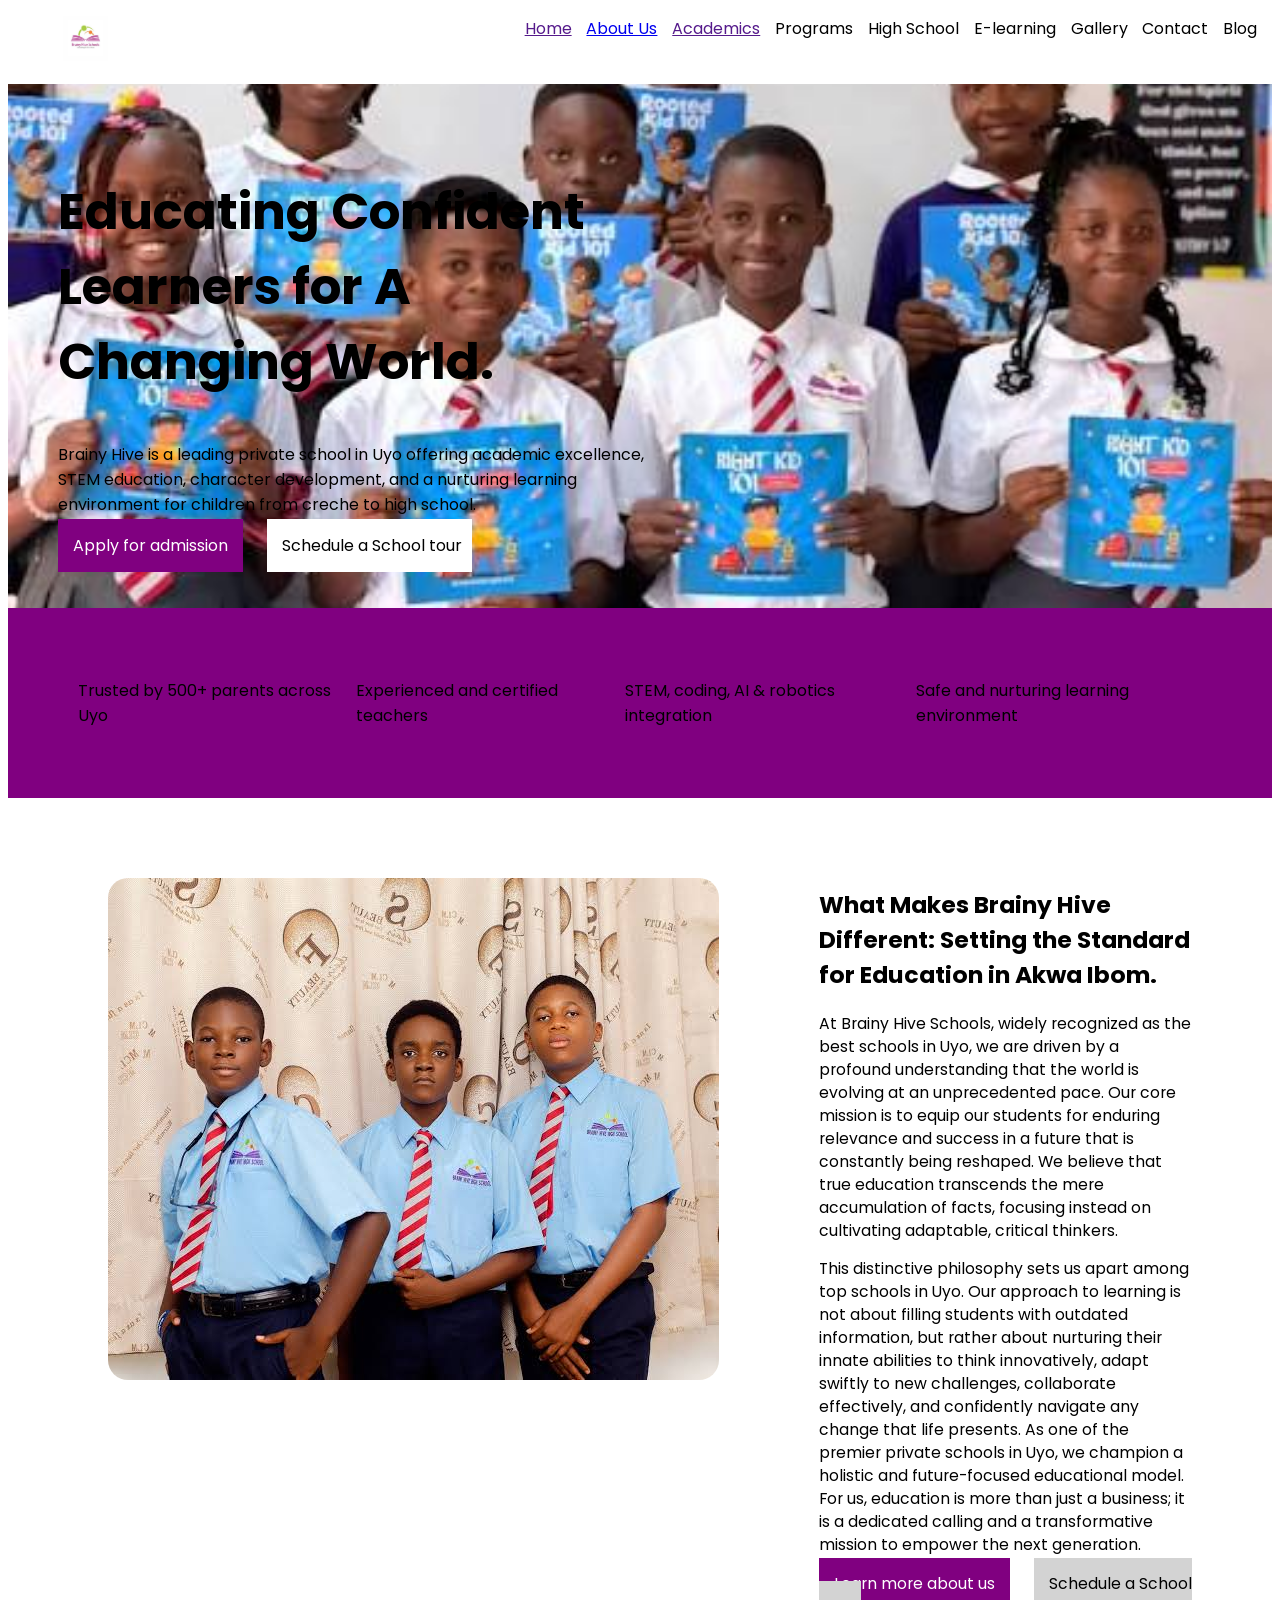
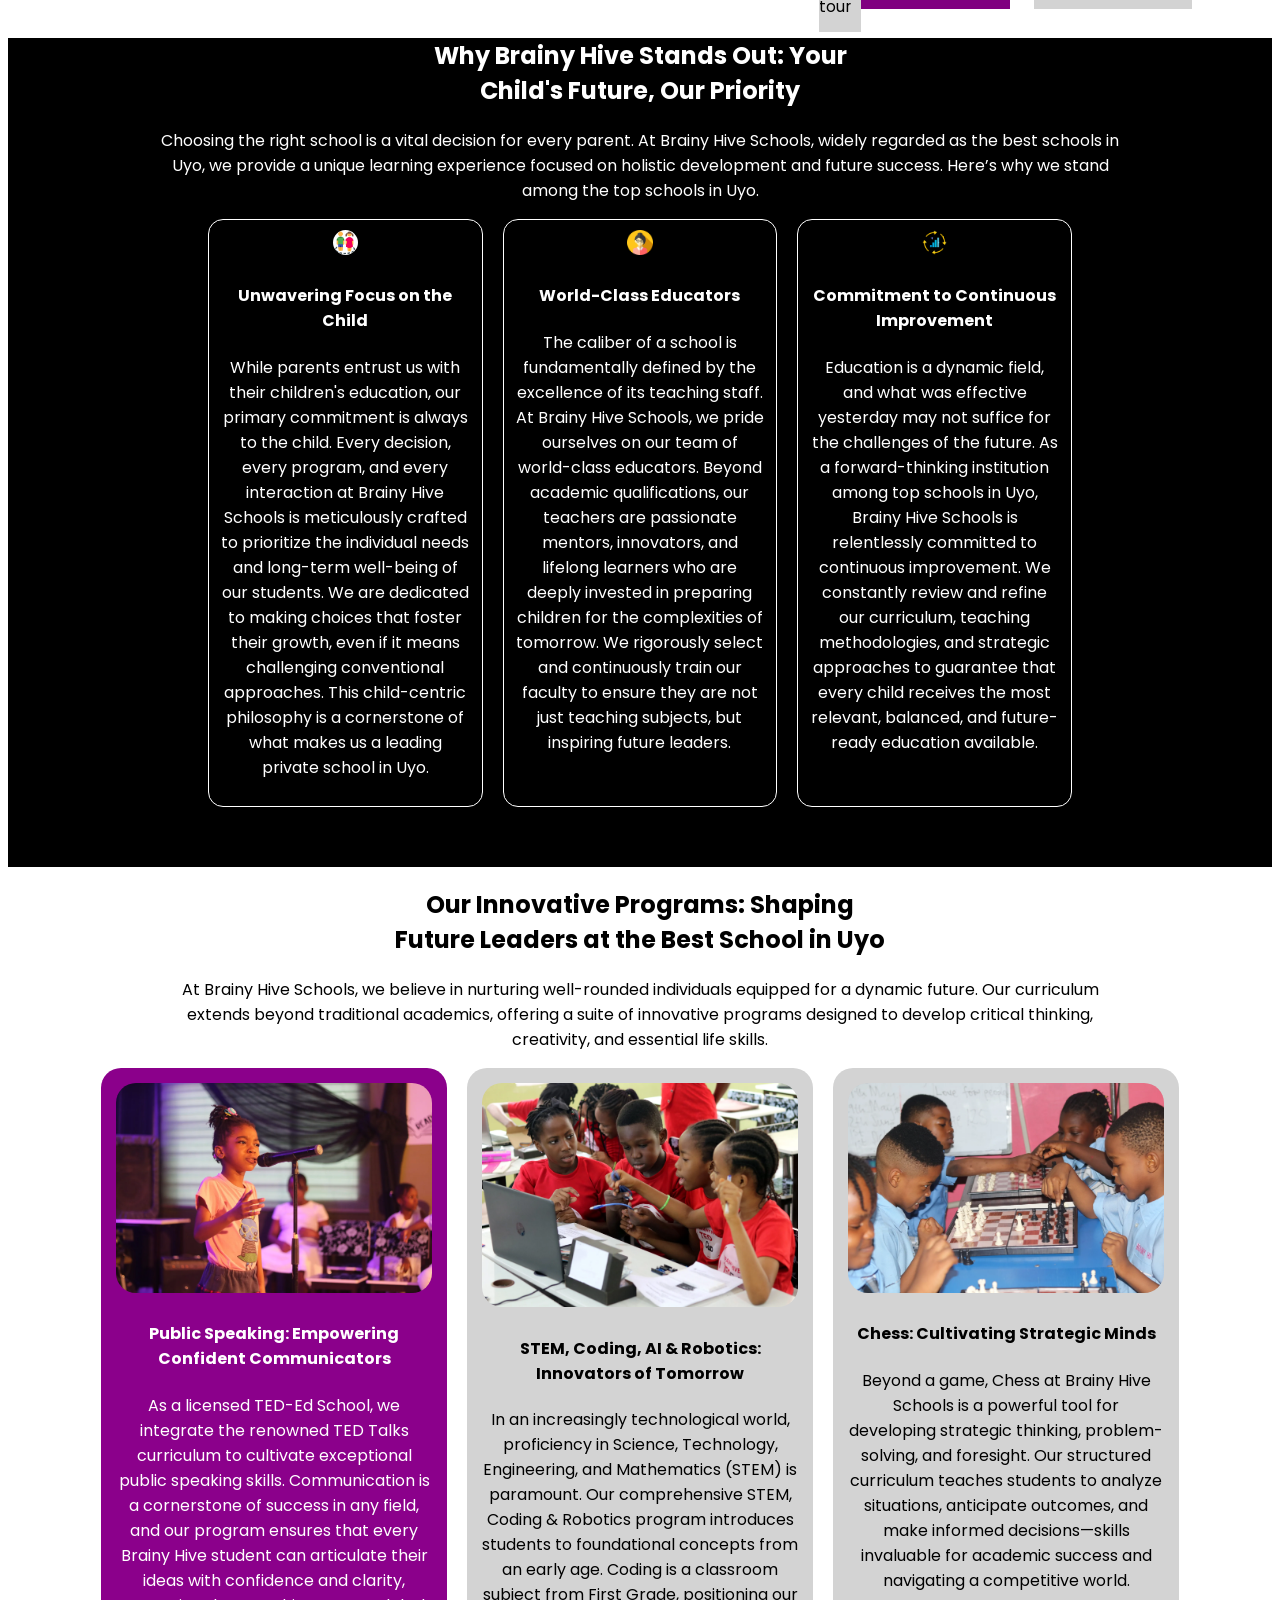
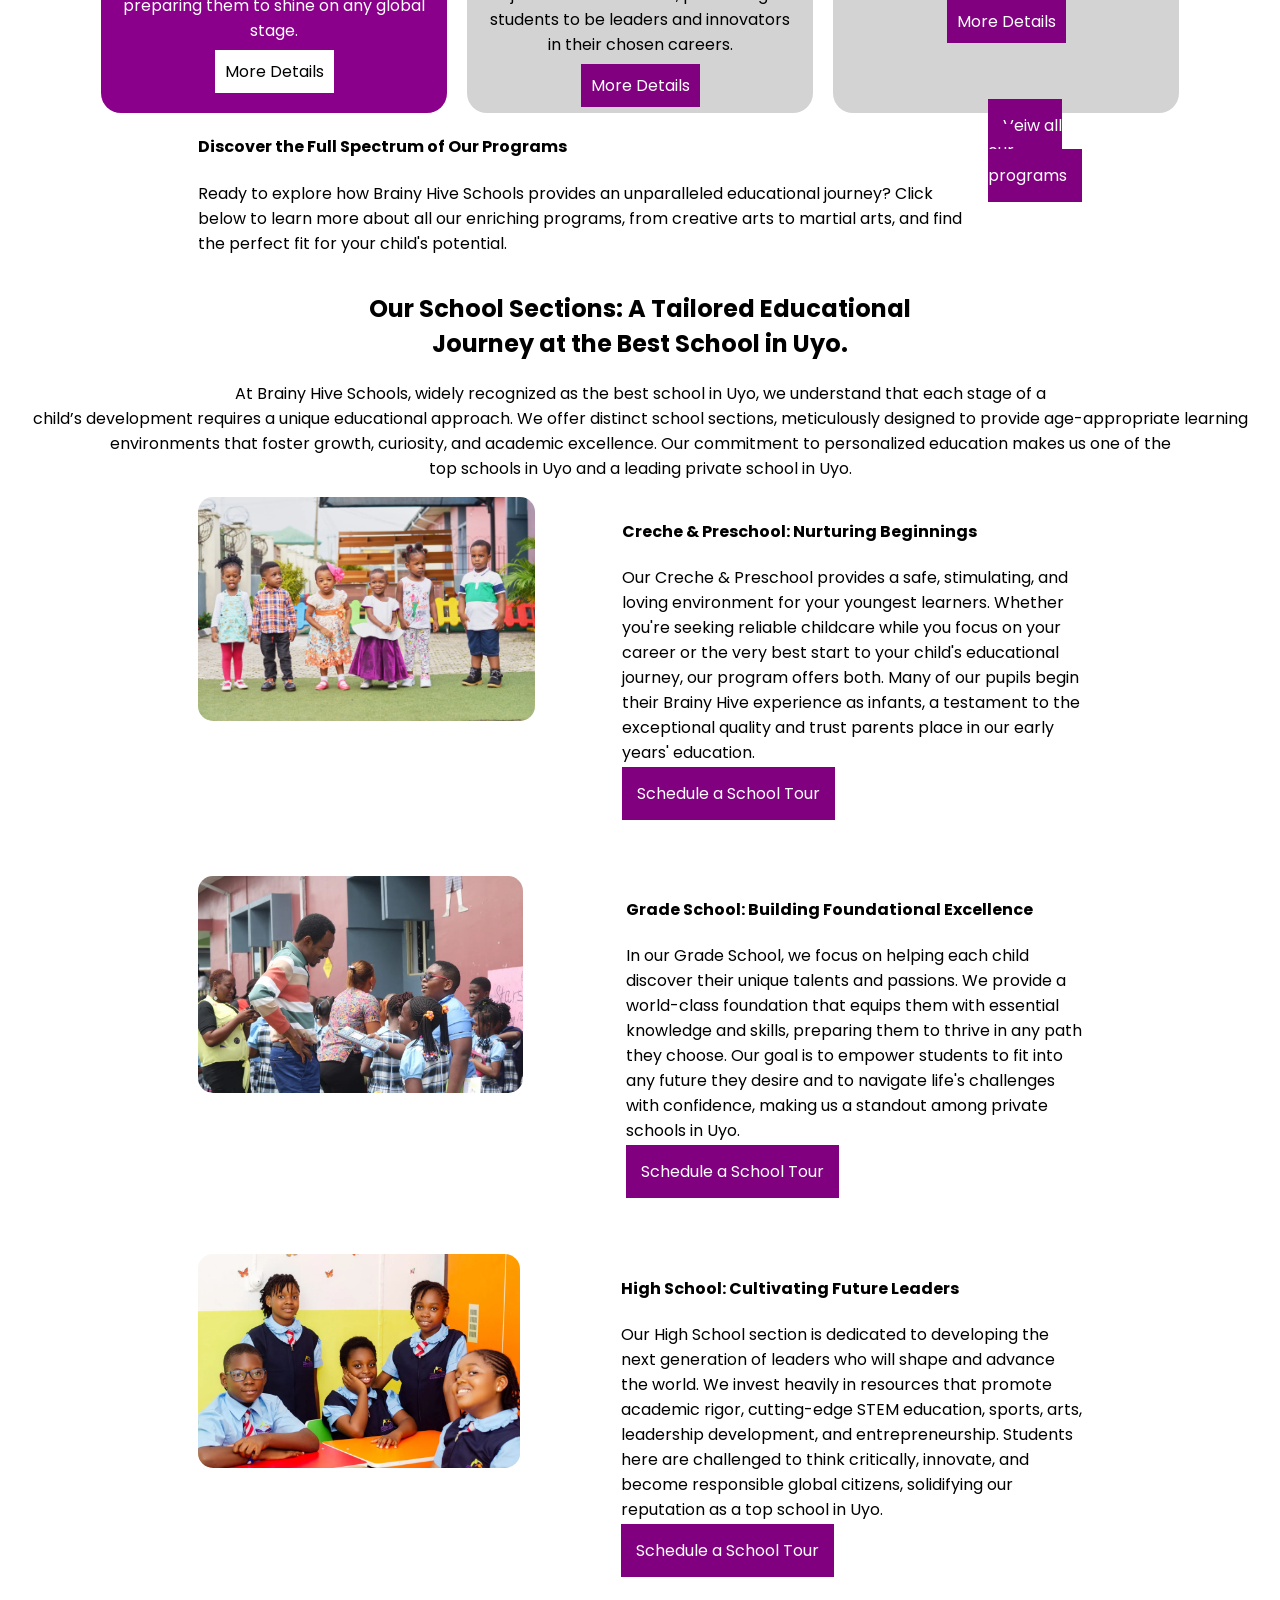
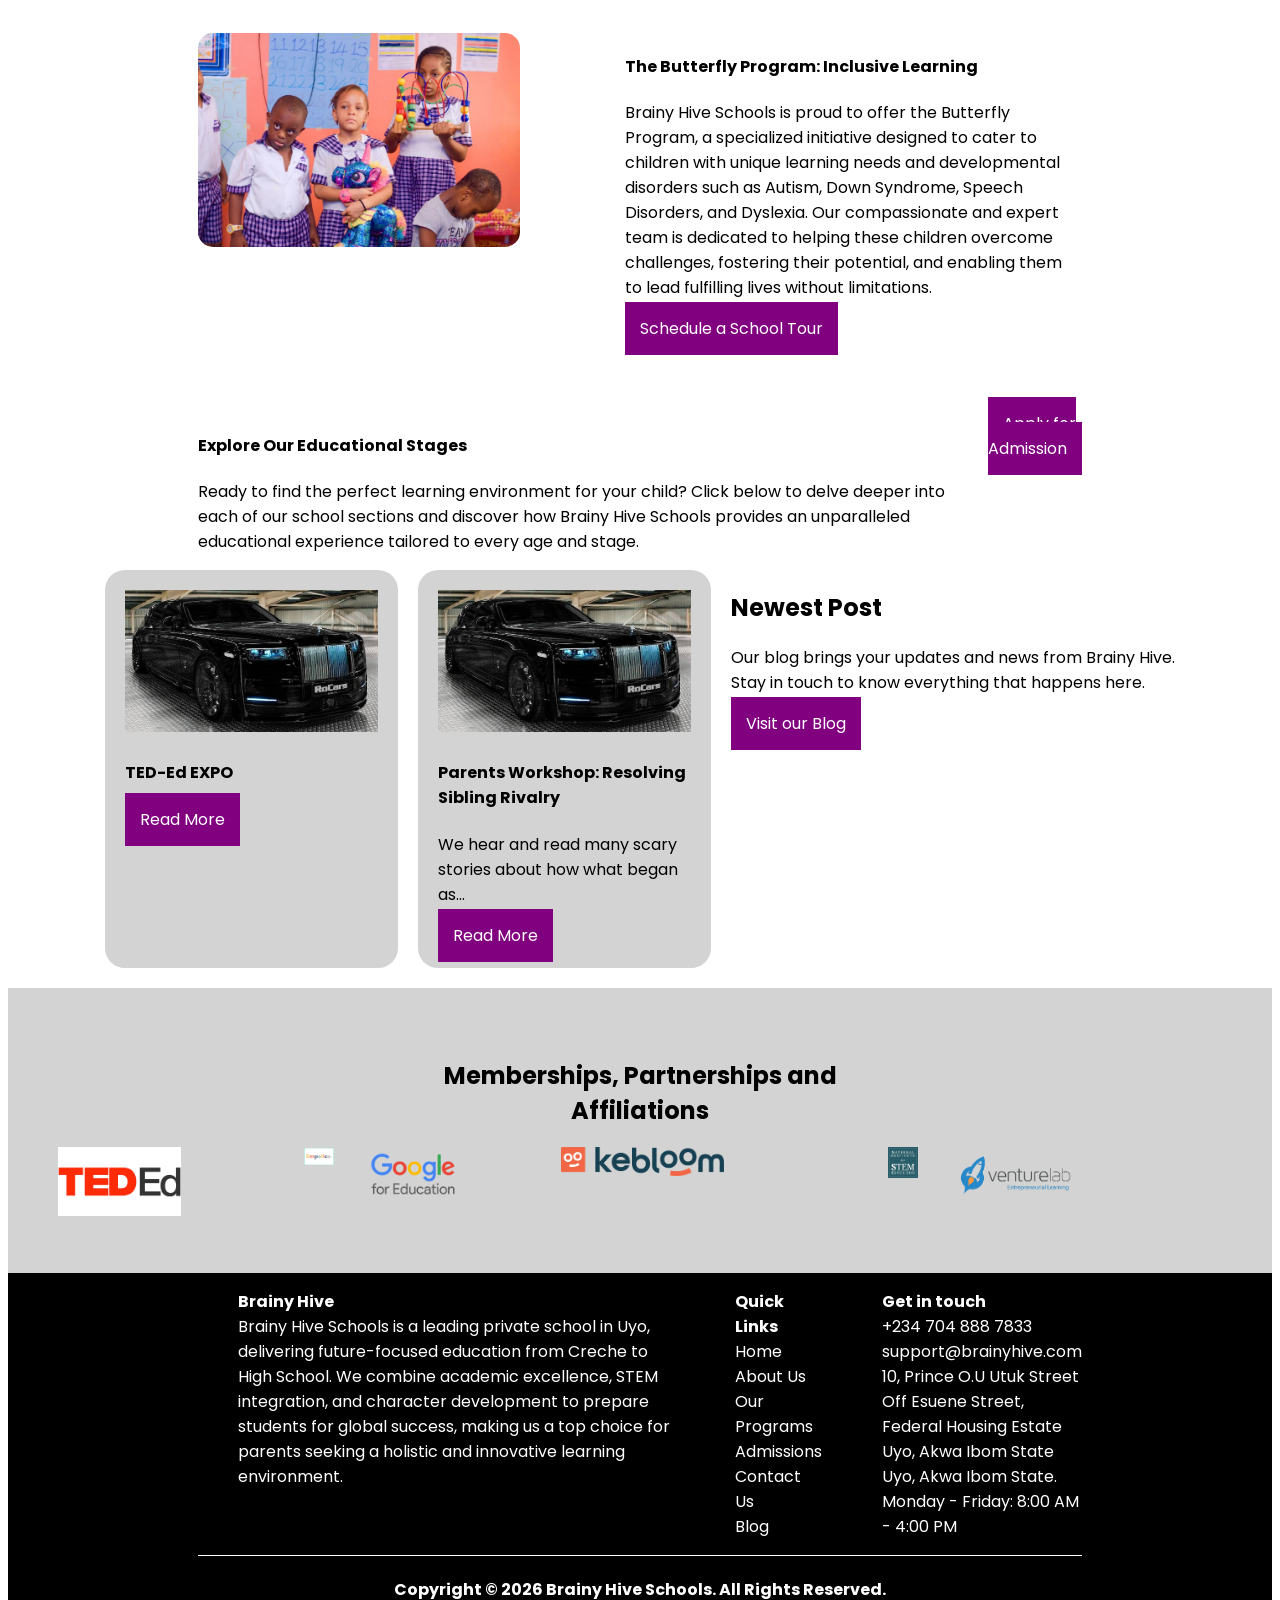
==== index.html @ 2d262c7f "My next commit" ====
<!DOCTYPE html>
<html lang="en">

<head>
    <meta charset="UTF-8">
    <meta name="viewport" content="width=device-width, initial-scale=1.0">
    <title>Best School in Uyo-Brainy Hive Schools</title>
    <link rel="stylesheet" href="styles.css">
</head>

<body>
    <header>
        <nav class="brain-nav">
            <ul class="brain-ul">
                <li><img width="10%" src="./Images/Brainy Hive Schools.jpg" alt=""></li>
                <li><a href="">Home</a></li>
                <li><a href="./about us.html">About Us</a></li>
                <li><a href="">Academics</a></li>
                <li>Programs</li>
                <li>High School</li>
                <li>E-learning</li>
                <li>Gallery</li>
                <li>Contact</li>
                <li>Blog</li>
            </ul>
        </nav>
    </header>
    
    <nav class="navbar">

        <a href="#" class="logo"><img width="10%" src="./Images/Brainy Hive Schools.jpg" alt=""></a>

        <input type="checkbox" id="menu-toggle">

        <label for="menu-toggle" class="menu-icon">
            <span></span>
            <span></span>
            <span></span>
        </label>

        <ul class="nav-links">

        
            <li><a href="">Home</a></li>
            <li><a href="./about us.html">About Us</a></li>
            <li><a href="">Academics</a></li>
            <li>Programs</li>
            <li>High School</li>
            <li>E-learning</li>
            <li>Gallery</li>
            <li>Contact</li>
            <li>Blog</li>
        </ul>

    </nav>

    <main>


        <section class="Learner-section">
            <div class="Learner-div">
                <h1>Educating Confident<br> Learners for A<br> Changing World.</h1>
                <p>Brainy Hive is a leading private school in Uyo offering academic excellence,<br> STEM education,
                    character
                    development, and a nurturing learning<br> environment for children from creche to high school.</p>
                <a class="Admission" href="">Apply for admission</a>
                <a class="Schedule" href="">Schedule a School tour</a>

            </div>
        </section>
        <section>
           <ul class="osiso">
            <li>Trusted by 500+ parents across Uyo​</li>
            <li>Experienced and certified teachers​</li>
            <li>STEM, coding, AI & robotics integration​</li>
            <li>Safe and nurturing learning environment​</li>
           </ul>

        </section>

        <section>
            <div class="different-div">
                <div class="img-div">
                    <img class="img" src="./Images/Brainy Hive.jpg" alt="">

                </div>
                <div class="differnt-text-div">
                    <h1>What Makes Brainy Hive Different: Setting the Standard for Education in Akwa Ibom.</h1>
                    <p>At Brainy Hive Schools, widely recognized as the best schools in Uyo, we are driven by a profound
                        understanding that the world is evolving at an unprecedented pace. Our core mission is to equip
                        our
                        students for enduring relevance and success in a future that is constantly being reshaped. We
                        believe that true education transcends the mere accumulation of facts, focusing instead on
                        cultivating adaptable, critical thinkers.</p>

                    <p>This distinctive philosophy sets us apart among top schools in Uyo. Our approach to learning is
                        not
                        about filling students with outdated information, but rather about nurturing their innate
                        abilities
                        to think innovatively, adapt swiftly to new challenges, collaborate effectively, and confidently
                        navigate any change that life presents. As one of the premier private schools in Uyo, we
                        champion a
                        holistic and future-focused educational model. For us, education is more than just a business;
                        it is
                        a dedicated calling and a transformative mission to empower the next generation.</p>
                    <div class="a-div">
                        <a class="Admission" href="">Learn more about us</a>
                        <a class="Schedules" href="">Schedule a School tour</a>

                    </div>

                </div>
            </div>
        </section>

        <section class="Priority-section">
            <div class="Priority">
                <h1>Why Brainy Hive Stands Out: Your<br> Child's Future, Our Priority</h1>
                <p>Choosing the right school is a vital decision for every parent. At Brainy Hive Schools, widely
                    regarded
                    as
                    the best schools in<br>Uyo, we provide a unique learning experience focused on holistic development
                    and
                    future
                    success. Here’s why we stand<br> among the top schools in Uyo.</p>
            </div>
            <div class="improvement">

                <div class="Fundament">
                    <img class="Focus" src="./Images/Brainy-Hive-Focus-on-the-Child.webp" alt="">
                    <h4>Unwavering Focus on the Child</h4>
                    <p>While parents entrust us with their children's education, our primary commitment is always to the
                        child. Every decision, every program, and every interaction at Brainy Hive Schools is
                        meticulously
                        crafted to prioritize the individual needs and long-term well-being of our students. We are
                        dedicated to making choices that foster their growth, even if it means challenging conventional
                        approaches. This child-centric philosophy is a cornerstone of what makes us a leading private
                        school
                        in Uyo.</p>

                </div>
                <div class="Fundament">
                    <img class="world" src="./Images/Brainy-Hive-World-Class-Teachers.webp" alt="">
                    <h4>World-Class Educators</h4>
                    <p>The caliber of a school is fundamentally defined by the excellence of its teaching staff. At
                        Brainy
                        Hive Schools, we pride ourselves on our team of world-class educators. Beyond academic
                        qualifications, our teachers are passionate mentors, innovators, and lifelong learners who are
                        deeply invested in preparing children for the complexities of tomorrow. We rigorously select and
                        continuously train our faculty to ensure they are not just teaching subjects, but inspiring
                        future
                        leaders.</p>

                </div>
                <div class="Fundament">
                    <img class="continuos" src="./Images/Brainy-Hive-Continuous-Improvement.webp" alt="">
                    <h4>Commitment to Continuous Improvement</h4>
                    <p>Education is a dynamic field, and what was effective yesterday may not suffice for the challenges
                        of
                        the future. As a forward-thinking institution among top schools in Uyo, Brainy Hive Schools is
                        relentlessly committed to continuous improvement. We constantly review and refine our
                        curriculum,
                        teaching methodologies, and strategic approaches to guarantee that every child receives the most
                        relevant, balanced, and future-ready education available.</p>

                </div>
            </div>
        </section>


        <section>
            <div class="Innovate">
                <h1>Our Innovative Programs: Shaping<br> Future Leaders at the Best School in Uyo</h1>
                <p>At Brainy Hive Schools, we believe in nurturing well-rounded individuals equipped for a dynamic
                    future.
                    Our curriculum <br>extends beyond traditional academics, offering a suite of innovative programs
                    designed to
                    develop critical thinking,<br> creativity, and essential life skills.</p>
            </div>
            <div class="improvement">

                <div class="Ted-ed">
                    <img class="girl" src="./Images/Ted-ed.webp" width="100%" alt="">
                    <h4>Public Speaking: Empowering Confident Communicators</h4>
                    <p>As a licensed TED-Ed School, we integrate the renowned TED Talks curriculum to cultivate
                        exceptional
                        public speaking skills. Communication is a cornerstone of success in any field, and our program
                        ensures that every Brainy Hive student can articulate their ideas with confidence and clarity,
                        preparing them to shine on any global stage.</p>
                    <a class="Mored" href="">More Details</a>

                </div>
                <div class="robot">
                    <img class="girl" src="./Images/Robotics.webp" width="100%" alt="">
                    <h4>STEM, Coding, AI & Robotics: Innovators of Tomorrow</h4>
                    <p>In an increasingly technological world, proficiency in Science, Technology, Engineering, and
                        Mathematics (STEM) is paramount. Our comprehensive STEM, Coding & Robotics program introduces
                        students to foundational concepts from an early age. Coding is a classroom subject from First
                        Grade,
                        positioning our students to be leaders and innovators in their chosen careers.</p>
                    <a class="More" href="">More Details</a>

                </div>
                <div class="robot">
                    <img class="girl" src="./Images/Chess.webp" width="100%" alt="">
                    <h4>Chess: Cultivating Strategic Minds</h4>
                    <p>Beyond a game, Chess at Brainy Hive Schools is a powerful tool for developing strategic thinking,
                        problem-solving, and foresight. Our structured curriculum teaches students to analyze
                        situations,
                        anticipate outcomes, and make informed decisions—skills invaluable for academic success and
                        navigating a competitive world.</p>
                    <a class="More" href="">More Details</a>

                </div>

            </div>
        </section>

        <section>
            <div class="spect">
                <div>
                    <h4>Discover the Full Spectrum of Our Programs</h4>
                    <p>Ready to explore how Brainy Hive Schools provides an unparalleled educational journey? Click
                        below to
                        learn more about all our enriching programs, from creative arts to martial arts, and find the
                        perfect fit for your child's potential.</p>

                </div>
                <div>
                    <a class="Admission" href="">Veiw all our programs</a>
                </div>
            </div>
        </section>

        <section>
            <div class="tailored">
                <h1>Our School Sections: A Tailored Educational<br> Journey at the Best School in Uyo.</h1>
                <p>
                    At Brainy Hive Schools, widely recognized as the best school in Uyo, we understand that each stage
                    of
                    a<br>
                    child’s development requires a unique educational approach. We offer distinct school sections,
                    meticulously designed to provide age-appropriate learning<br> environments that foster growth,
                    curiosity,
                    and academic excellence. Our commitment to personalized education makes us one of the<br> top
                    schools in
                    Uyo
                    and a leading private school in Uyo.</p>
            </div>
            <div class="Journey">
                <div class="Pre-school">
                    <div class="Preschool-img">
                        <img class="pre-img" width="150%" src="./Images/Creche & Preschool.webp" alt="">

                    </div>

                    <div class="Preschool">
                        <h4>Creche & Preschool: Nurturing Beginnings</h4>
                        <p>Our Creche & Preschool provides a safe, stimulating, and loving environment for your youngest
                            learners. Whether you're seeking reliable childcare while you focus on your career or the
                            very
                            best
                            start to your child's educational journey, our program offers both. Many of our pupils begin
                            their
                            Brainy Hive experience as infants, a testament to the exceptional quality and trust parents
                            place in
                            our early years' education.

                        </p>
                        <a class="Admission" href="">Schedule a School Tour</a>

                    </div>


                </div>
                <div class="Primary-school">
                    <div class="Preschool-img">
                        <img class="pre-img" width="220%" src="./Images/Primary.webp" alt="">

                    </div>

                    <div class="Preschool">
                        <h4>Grade School: Building Foundational Excellence</h4>
                        <p>In our Grade School, we focus on helping each child discover their unique talents and
                            passions.
                            We provide a world-class foundation that equips them with essential knowledge and skills,
                            preparing them to thrive in any path they choose. Our goal is to empower students to fit
                            into
                            any future they desire and to navigate life's challenges with confidence, making us a
                            standout
                            among private schools in Uyo.</p>
                        <a class="Admission" href="">Schedule a School Tour</a>

                    </div>


                </div>
                <div class="High-school">
                    <div class="Preschool-img">
                        <img class="pre-img" width="225%" src="./Images/High-school.webp" alt="">

                    </div>

                    <div class="Preschool">
                        <h4>High School: Cultivating Future Leaders</h4>
                        <p>Our High School section is dedicated to developing the next generation of leaders who will
                            shape
                            and advance the world. We invest heavily in resources that promote academic rigor,
                            cutting-edge
                            STEM education, sports, arts, leadership development, and entrepreneurship. Students here
                            are
                            challenged to think critically, innovate, and become responsible global citizens,
                            solidifying
                            our reputation as a top school in Uyo.</p>
                        <a class="Admission" href="">Schedule a School Tour</a>

                    </div>


                </div>
                <div class="Butterfly-program">
                    <div class="Preschool-img">
                        <img class="pre-img" width="300%" src="./Images/Butterfly Program.webp" alt="">

                    </div>

                    <div class="Preschool">
                        <h4>The Butterfly Program: Inclusive Learning</h4>
                        <p>Brainy Hive Schools is proud to offer the Butterfly Program, a specialized initiative
                            designed to
                            cater to children with unique learning needs and developmental disorders such as Autism,
                            Down
                            Syndrome, Speech Disorders, and Dyslexia. Our compassionate and expert team is dedicated to
                            helping these children overcome challenges, fostering their potential, and enabling them to
                            lead
                            fulfilling lives without limitations.</p>
                        <a class="Admission" href="">Schedule a School Tour</a>

                    </div>


                </div>

            </div>
        </section>
        <section>
            <div class="spect">
                <div>
                    <h4>Explore Our Educational Stages</h4>
                    <p>Ready to find the perfect learning environment for your child? Click below to delve deeper into
                        each
                        of our school sections and discover how Brainy Hive Schools provides an unparalleled educational
                        experience tailored to every age and stage.</p>

                </div>
                <div>
                    <a class="Admission" href="">Apply for Admission</a>
                </div>
            </div>
        </section>

        <section>
            <div>

            </div>
        </section>

        <section>
            <div class="tra">
                <div class="padu">
                    <img width="100%" src="./Images/DUMMY-IMAGE.jpg" alt="">
                    <h4>TED-Ed EXPO</h4>
                    <a class="Admission" href="">Read More</a>
                </div>
                <div class="padu">
                    <img width="100%" src="./Images/DUMMY-IMAGE.jpg" alt="">
                    <h4>Parents Workshop: Resolving Sibling Rivalry</h4>
                    <p>We hear and read many scary stories about how what began as...</p>
                    <a class="Admission" href="">Read More</a>
                </div>
                <div>
                    <h2>Newest Post</h2>
                    <p>Our blog brings your updates and news from Brainy Hive.<br> Stay in touch to know everything that
                        happens here.</p>
                    <a class="Admission" href="">Visit our Blog</a>
                </div>
            </div>
        </section>




        <section class="Affiliations">

            <div class="membership">
                <h1>Memberships, Partnerships and <br>Affiliations</h1>
            </div>
            <div class="Partnerships">
                <div><img width="50%" src="./Images/ted-ed (1).webp" alt=""></div>
                <div><img width="50%" src="./Images/empatico.webp" alt=""></div>
                <div><img width="50%" src="./Images/google-education.webp" alt=""></div>
                <div><img width="50%" src="./Images/kebloom.webp" alt=""></div>
                <div><img width="50%" src="./Images/nise.webp" alt=""></div>
                <div><img width="50%" src="./Images/venture-lab.webp" alt=""></div>
            </div>

        </section>

        <footer class="fot">
            <div class="footer-div">
                <ul>
                    <li><strong>Brainy Hive</strong></li>
                    <li>Brainy Hive Schools is a leading private school in Uyo, delivering future-focused education from
                        Creche to High School. We combine academic excellence, STEM integration, and character
                        development
                        to prepare students for global success, making us a top choice for parents seeking a holistic
                        and
                        innovative learning environment.</li>

                </ul>
                <ul>
                    <li><Strong>Quick Links</Strong></li>
                    <li>Home</li>
                    <li>About Us</li>
                    <li>Our Programs</li>
                    <li>Admissions</li>
                    <li>Contact Us</li>
                    <li>Blog</li>
                </ul>
                <ul>
                    <li><strong>Get in touch</strong></li>
                    <li>+234 704 888 7833</li>
                    <li>support@brainyhive.com</li>
                    <li>10, Prince O.U Utuk Street Off Esuene Street, Federal Housing Estate Uyo, Akwa Ibom State Uyo,
                        Akwa
                        Ibom State.</li>
                    <li>Monday - Friday: 8:00 AM - 4:00 PM</li>
                </ul>

            </div>
            <div class="last">
                <h4>Copyright © 2026 Brainy Hive Schools. All Rights Reserved.</h4>
            </div>
        </footer>
    </main>
</body>

</html>
---- styles.css ----
@import url('https://fonts.googleapis.com/css2?family=Lobster+Two:ital,wght@0,400;0,700;1,400;1,700&family=Merriweather:ital,opsz,wght@0,18..144,300..900;1,18..144,300..900&family=Montserrat:ital,wght@0,100..900;1,100..900&family=Onest:wght@100..900&family=Oswald:wght@200..700&family=Poppins:ital,wght@0,100;0,200;0,300;0,400;0,500;0,600;0,700;0,800;0,900;1,100;1,200;1,300;1,400;1,500;1,600;1,700;1,800;1,900&display=swap');

/* NAVBAR */
.navbar {
    width: 100%;
    height: 70px;
    padding: 0px 15px;
    display: none;
    align-items: center;
    justify-content: space-between;
    background: black;
    position: relative;
    z-index: 1000;
}

.logo {

    font-size: 24px;
    font-weight: bold;
    text-decoration: none;
}

/* DESKTOP MENU */
.nav-links {
    display: flex;
    align-items: center;
    gap: 30px;
    list-style: none;
}

.nav-links a {

    text-decoration: none;
    font-size: 16px;
    transition: opacity 0.3s ease;
}

.nav-links a:hover {
    opacity: 0.7;
}

/* HIDE CHECKBOX */
#menu-toggle {
    display: none;
}

/* HAMBURGER */
.menu-icon {
    display: none;
    width: 30px;
    height: 24px;
    cursor: pointer;
    flex-direction: column;
    justify-content: space-between;
}

.menu-icon span {
    display: block;
    width: 100%;
    height: 3px;
    background: black;
    border-radius: 10px;
    transition: 0.3s ease;
}


.brain-ul {
    display: flex;
    justify-content: space-evenly;
    list-style-type: none;
    font-family: Poppins;

}

.brain-nav ul:first-child {
    margin-right: auto;
}

.Learner-section {
    background-image: url(./Images/images\ \(12\).jpg);
    overlay: yellow;
    margin: 0;
  padding: 50px;
    font-family: Poppins;
    background-size: cover;
    background-position: center;
    background-repeat: no-repeat;
    
}




.Learner-div h1 {
    font-size: 50px;
    font-weight: 700;
}

.Admission {
    background-color: Purple;
    color: white;
    text-decoration: none;
    padding: 15px;
}

.Schedule {
    background-color: white;
    color: black;
    text-decoration: none;
    padding: 15px;
    padding-right: 10px;
    margin-left: 20px;
}

.img {
    border-radius: 20px;
    margin-top: 80px;
    margin-left: 100px;
}

.different-div {
    display: flex;
    justify-content: space-around;
    gap: 100px;
}

.differnt-text-div {
    font-family: Poppins;
    margin-top: 70px;
    margin-right: 80px;
    font-size: 15.7px;
}

.Schedules {
    background-color: lightgrey;
    color: black;
    box-shadow: 100px;
    text-decoration: none;
    padding: 15px;
    padding-right: 10px;
    margin-left: 20px;
}

.Priority {
    text-align: center;
}

.Priority-section {
    background-color: black;
    font-family: Poppins;
    padding-bottom: 60px;
    color: white;
}


.Focus {
    border-radius: 700px;
    width: 10%;
}

.world {
    width: 10%;
}

.continuos {
    width: 10%;
}

.Fundament {
    width: 20%;
    border: 1px solid white;
    padding: 10px;
    text-align: center;
    border-radius: 15px;
}

.Fundament:hover {
    background-color: darkmagenta;
}

.improvement {
    justify-content: center;
    display: flex;
    gap: 20px;
}

.Innovate {
    text-align: center;
    font-family: Poppins;
}

.Ted-ed {
    background-color: darkmagenta;
    font-family: Poppins;
    border-radius: 20px;
    width: 25%;
    text-align: center;
    padding: 15px;
    color: white;

}

.girl {
    border-radius: 20px;

}

.Mored {
    padding: 10px;
    background-color: white;
    text-decoration: none;
    color: black;

}

.Mored:hover {
    padding: 10px;
    background-color: black;
    text-decoration: none;
    color: white;

}

.robot {
    background-color: lightgrey;
    font-family: Poppins;
    border-radius: 20px;
    width: 25%;
    padding: 15px;
    color: black;
    text-align: center;
}

.More {
    padding: 10px;
    background-color: purple;
    text-decoration: none;
    color: white;

}

.More:hover {
    padding: 10px;
    background-color: black;
    text-decoration: none;
    color: white;
    width: 50px;

}

.spect {
    font-family: Poppins;
    display: flex;
    margin: auto;
    gap: 20px;
    width: 70%;
}

.tailored {
    text-align: center;
    font-family: Poppins;
}

.Journey {
    font-family: Poppins;
}

.Pre-school {
    display: flex;
    gap: 200px;
    margin: auto;
    margin-bottom: 70px;
    width: 70%;
}

.Primary-school {
    display: flex;
    gap: 280px;
    margin: auto;
    margin-bottom: 70px;
    width: 70%;
}

.pre-img {
    border-radius: 15px;

}

.High-school {
    display: flex;
    gap: 280px;
    margin: auto;
    margin-bottom: 70px;
    width: 70%;
}

.Butterfly-program {
    display: flex;
    gap: 320px;
    margin: auto;
    margin-bottom: 70px;
    width: 70%;
}

.fot {
    font-family: Poppins;
    background-color: black;
    color: white;



}

.footer-div {
    display: flex;
    gap: 20px;
    width: 70%;
    margin: auto;
    border-bottom: 1px white solid;
}

.footer-div li {
    list-style-type: none;


}

.navbar {
    display: none;
}

.last {
    text-align: center;
}

.membership {
    text-align: center;
    font-family: Poppins;
}



.Affiliations {
    background-color: lightgrey;
    font-family: Poppins;
    padding: 50px;
}

.Partnerships {
    display: flex;
    width: 100%;


}

.padu {
    width: 20%;
    border: 1px solid black;
    background-color: lightgrey;
    border-radius: 20px;
    border: none;
    justify-content: center;
    padding: 20px;
    margin-bottom: 20px;
}

.tra {
    display: flex;
    gap: 20px;
    font-family: Poppins;
    justify-content: center;
}

.osiso {
    background-color: purple;
    padding: 70px;
    margin: 0px;
    font-family: Poppins;
    display: flex;
    justify-content: center;
    gap: 20px;

}

.osiso li {
    list-style-type: none;
}



@media(max-width: 768px) {
    .Admission {
        display: block;
        margin: 20px;
    }

    .Schedule {
        display: block;
        margin: 20px;
    }

    .navbar {
        background-color: white;

    }

    .menu-icon {
        display: flex;
        flex-direction: column;
        justify-content: space-between;
        align-items: center;
        margin-left: auto;
    }

    .nav-links {
        position: absolute;
        top: 70px;
        left: 0;

        width: 100%;
        padding: 25px 5%;

        background: white;

        flex-direction: column;
        align-items: flex-start;
        gap: 20px;

        opacity: 0;
        visibility: hidden;
        transform: translateY(-10px);

        transition:
            opacity 0.3s ease,
            transform 0.3s ease,
            visibility 0.3s ease;
    }

    /* SHOW MENU */
    #menu-toggle:checked~.nav-links {
        opacity: 1;
        visibility: visible;
        transform: translateY(0);
    }

    /* TURN HAMBURGER INTO X */
    #menu-toggle:checked+.menu-icon span:nth-child(1) {
        transform: translateY(10.5px) rotate(45deg);
    }

    #menu-toggle:checked+.menu-icon span:nth-child(2) {
        opacity: 0;
    }

    #menu-toggle:checked+.menu-icon span:nth-child(3) {
        transform: translateY(-10.5px) rotate(-45deg);
    }

    header {
        display: none;
    }

    .different-div {
        flex-direction: column;
        margin: 0px;
    }

    .differnt-text-div {
        width: 100%;
        margin: 0px;
        text-align: center;
        padding: 0px;
    }

    .img {
        margin: 30px 0px;
        padding: 0px;
        width: 100%;
    }

    .Learner-section {
        flex-direction: column-reverse;
        padding-left: 0px;
        text-align: center;
    }

    .a-div {
        flex-direction: column;
    }

    .improvement {
        flex-direction: column;
    }



    .Fundament {
        width: 100%;
        margin: auto;
    }


    .Priority-section {
        width: 100%;

    }

    .osiso {
        display: block;
    }

    .Ted-ed {
        width: 90%;
        margin: auto;
    }

    .robot {
        width: 90%;
    }

    .pre-img {
        width: 100%;
        margin: 0px;
    }

    .Pre-school {
        width: 100%;
        flex-direction: column;
        gap: 0px;
    }


    .Primary-school {
        width: 100%;
        flex-direction: column;
        gap: 0px;

    }

    .High-school {
        width: 100%;
        flex-direction: column;
        gap: 0px;
    }

    .Butterfly-program {
        width: 100%;
        flex-direction: column;
        gap: 0px;
    }

    .tra {
        flex-direction: column;
        margin-top: 30px;
    }

    .padu {
        width: 90%;
    }

    .spect {
        text-align: center;
        flex-direction: column;
    }

    .footer-div {
        flex-direction: column;
        margin: 0px;
        padding: 0px;
    }

    .Preschool {
        text-align: center;
        margin-top: 0px;
    }

    .pre-img {
        margin-top: 20px;
    }

    main {

        overflow: hidden;
    }

    .navbar {
        display: grid;
    }




}
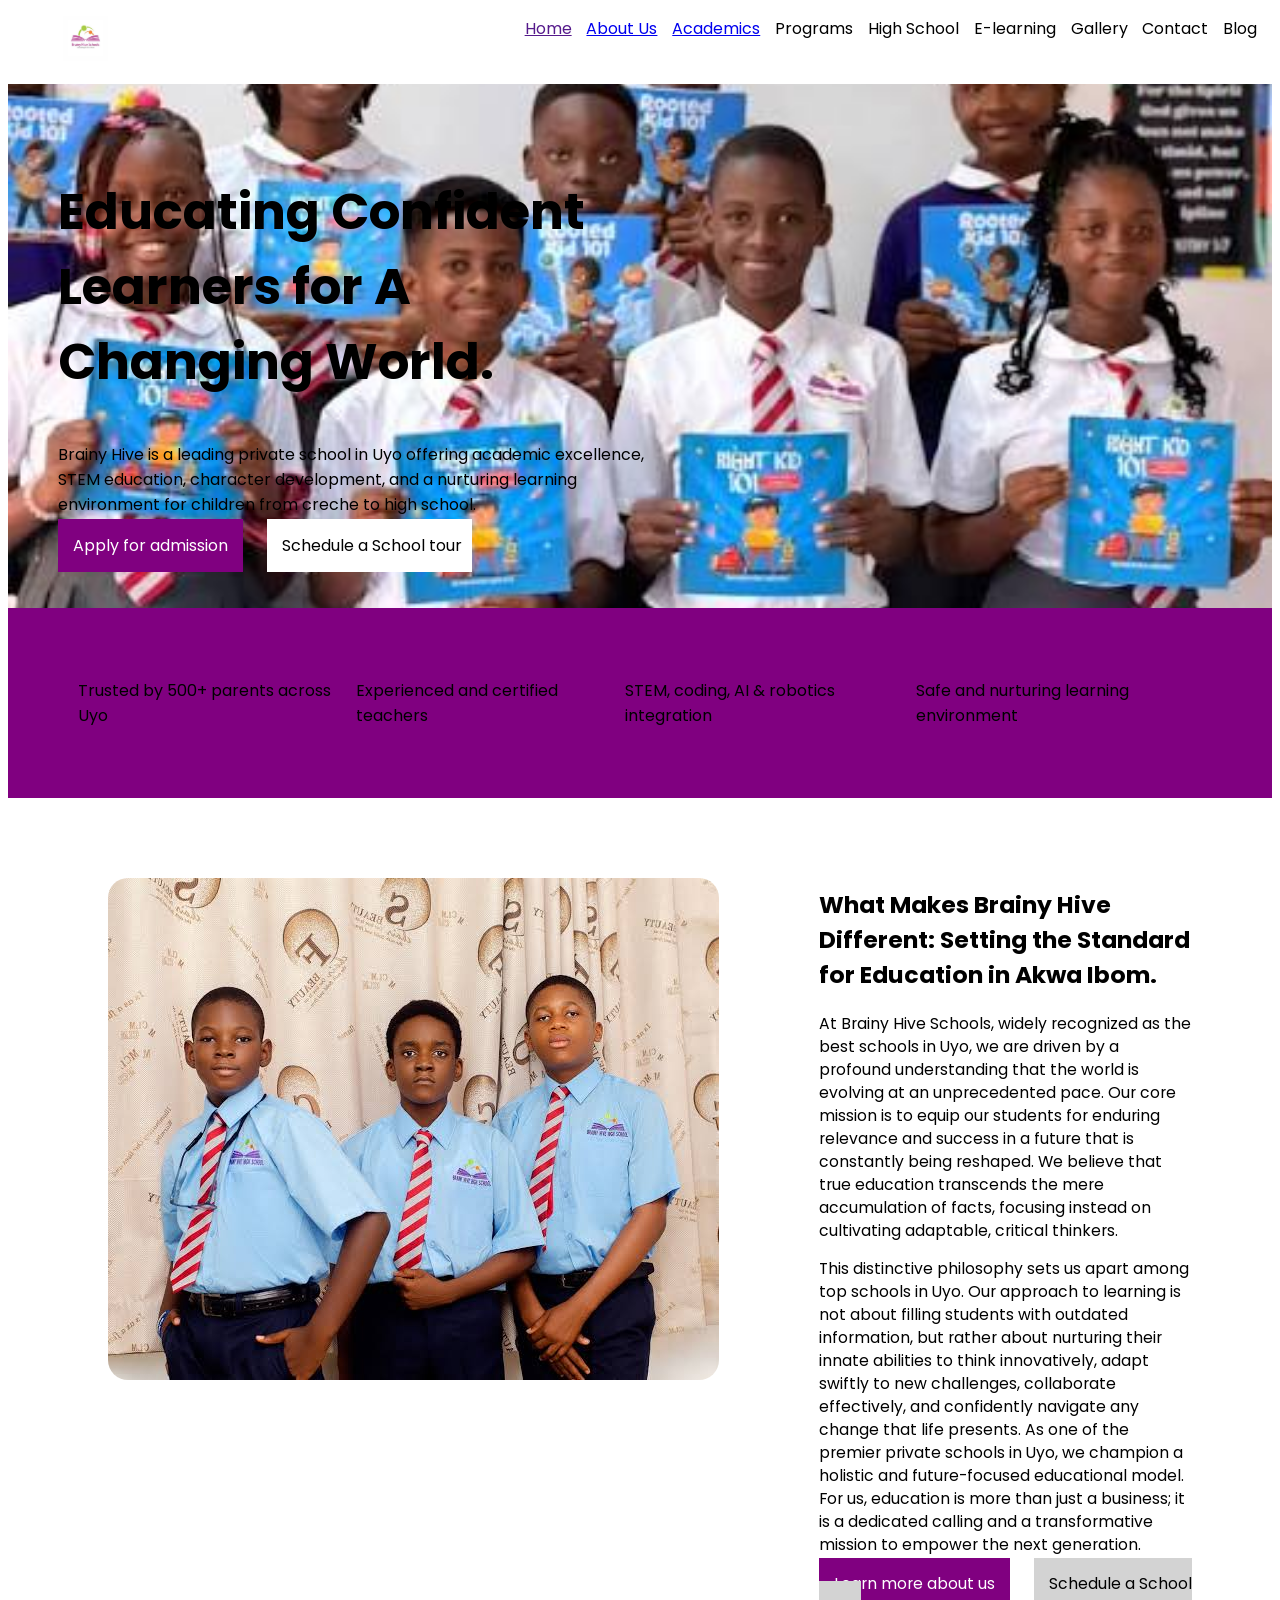
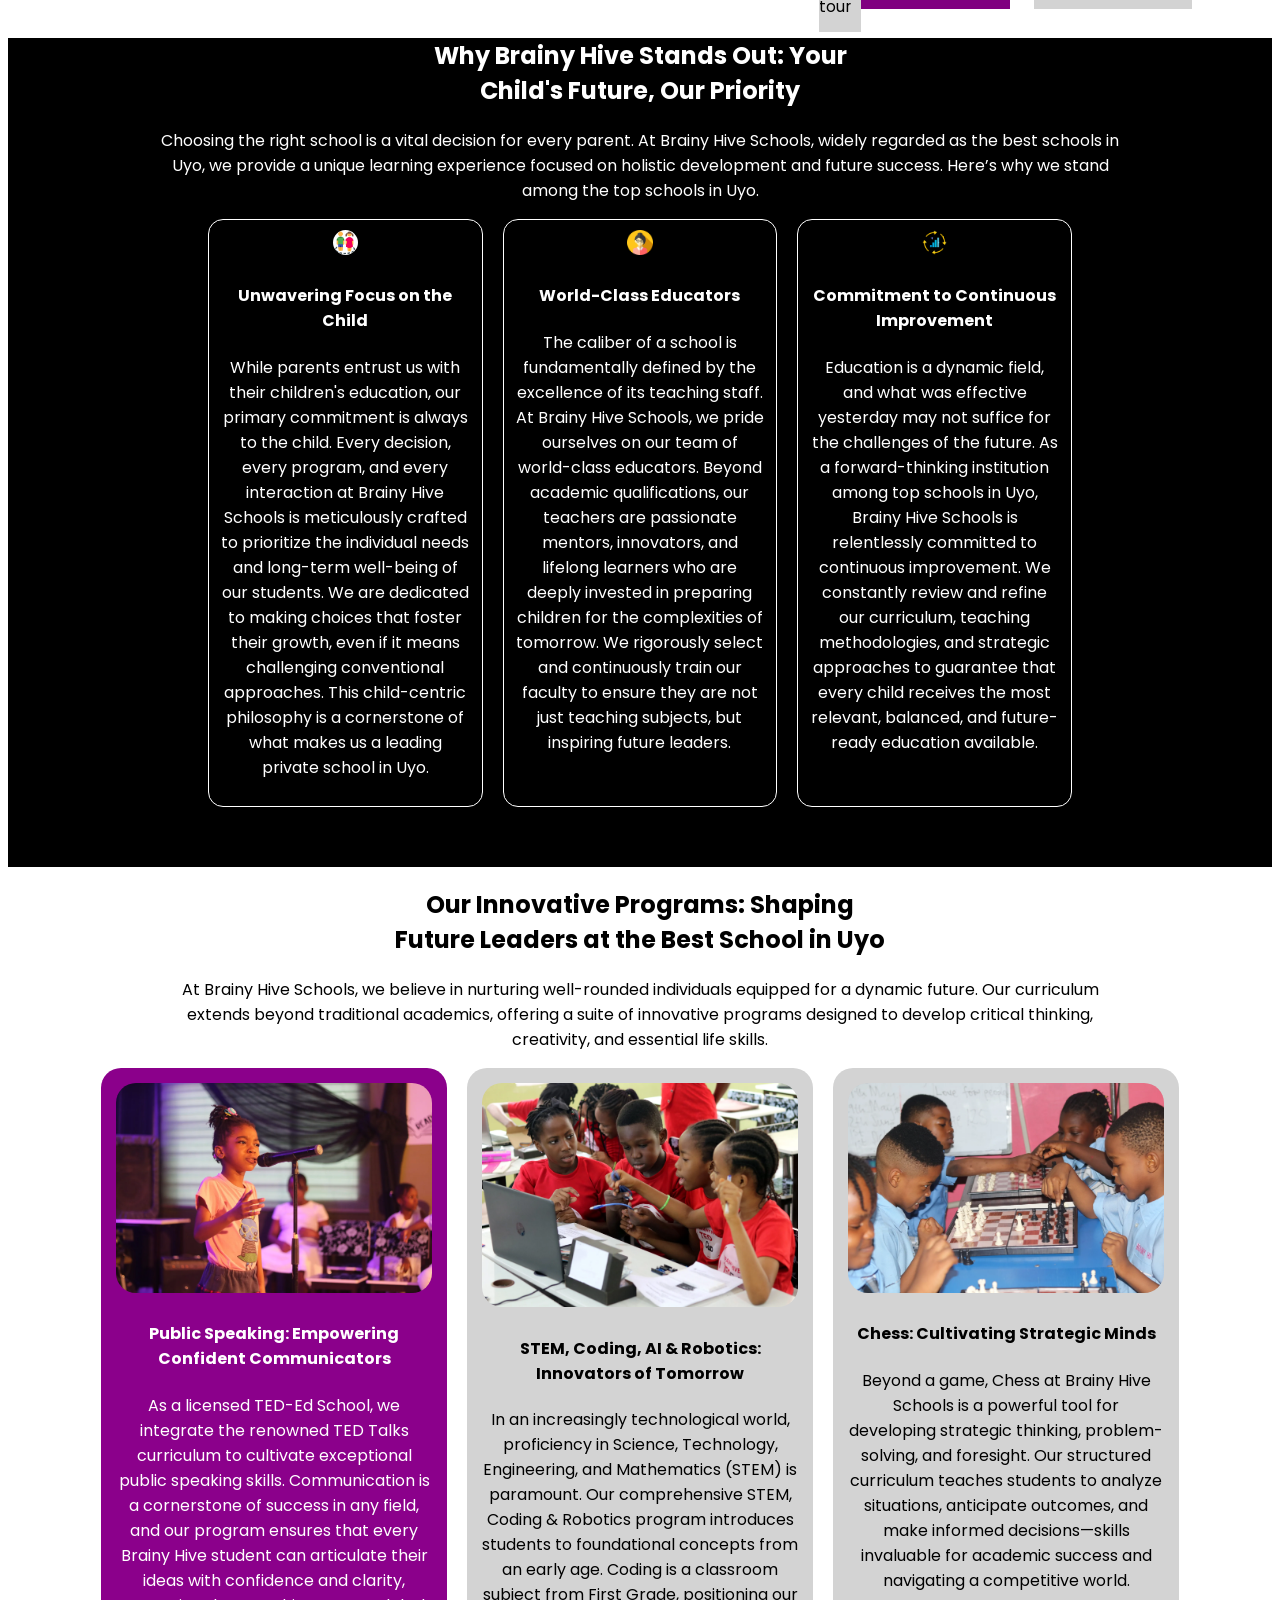
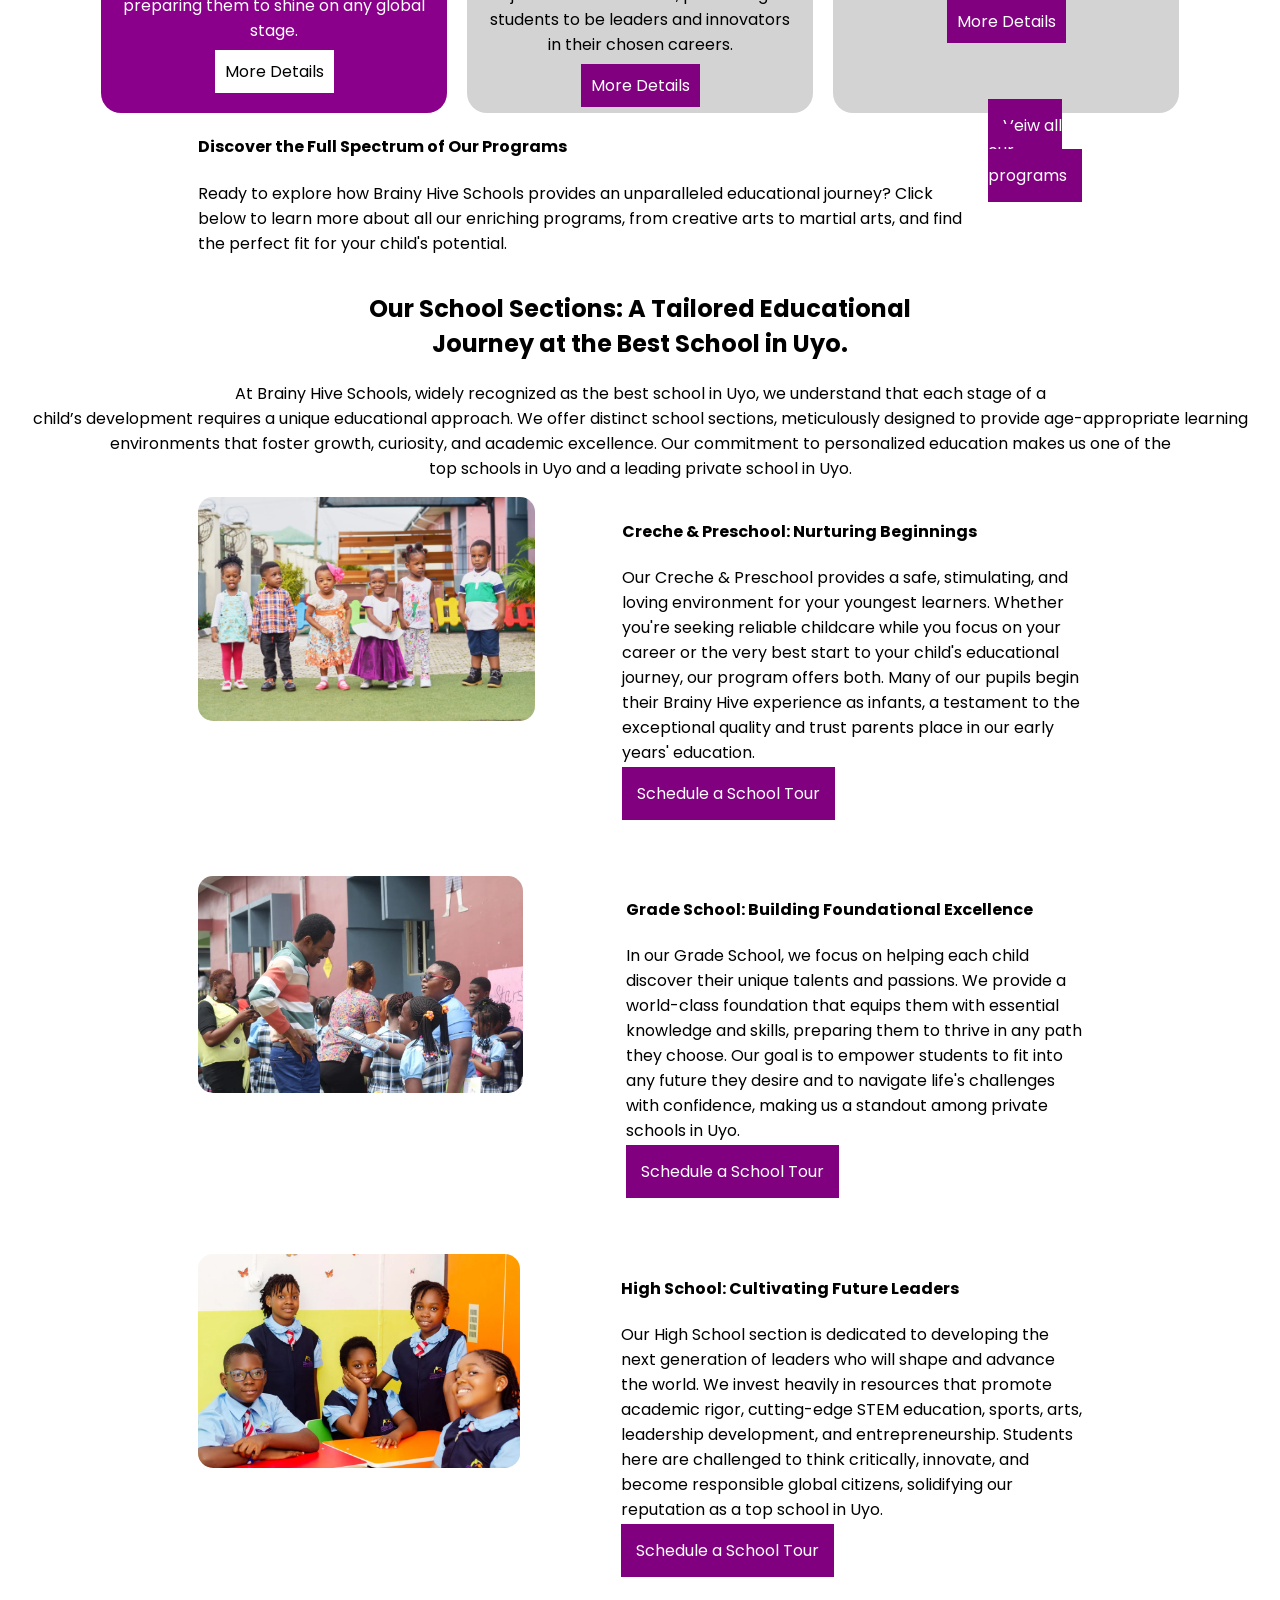
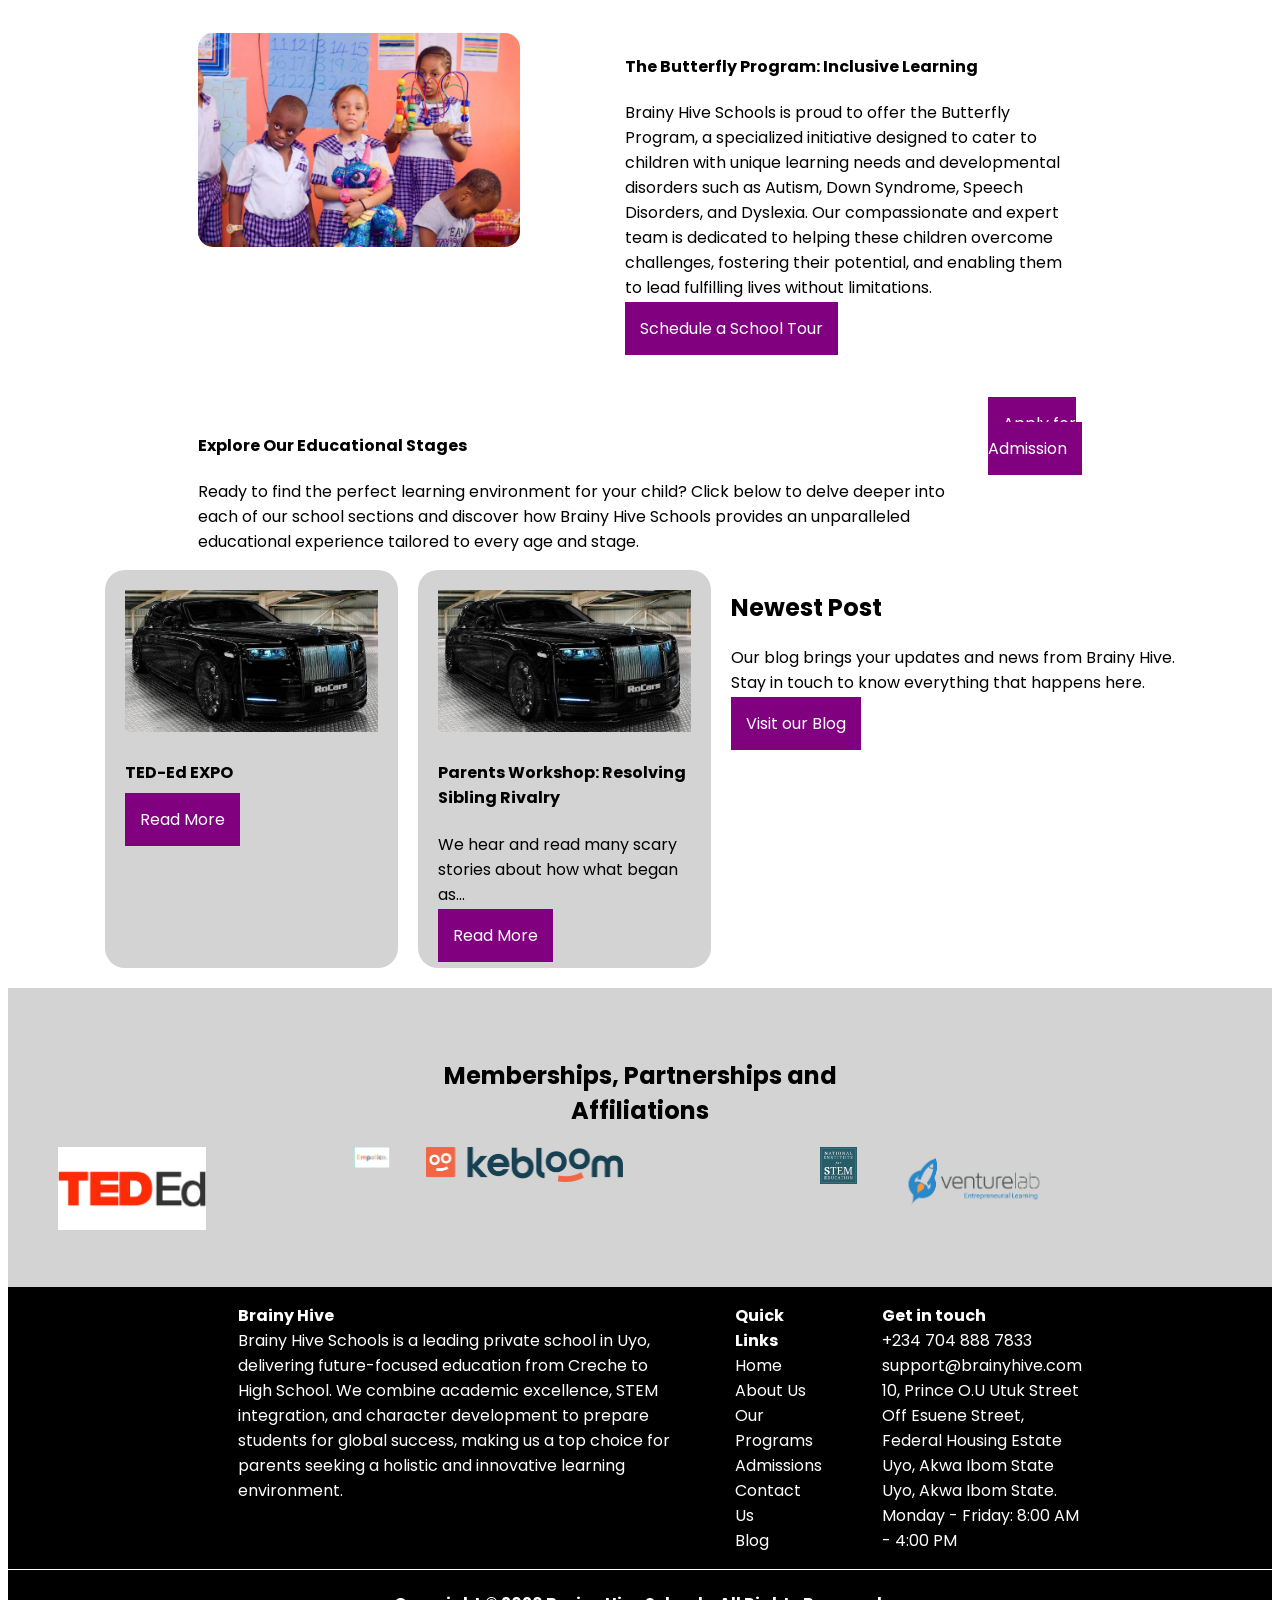
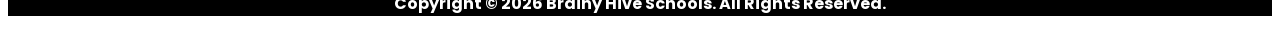
==== commit c0a3fa50: "first commit" ====
--- a/index.html
+++ b/index.html
@@ -15,7 +15,7 @@
                 <li><img width="10%" src="./Images/Brainy Hive Schools.jpg" alt=""></li>
                 <li><a href="">Home</a></li>
                 <li><a href="./about us.html">About Us</a></li>
-                <li><a href="">Academics</a></li>
+                <li><a href="./academics.html">Academics</a></li>
                 <li>Programs</li>
                 <li>High School</li>
                 <li>E-learning</li>
--- a/styles.css
+++ b/styles.css
@@ -316,7 +316,7 @@
     gap: 20px;
     width: 70%;
     margin: auto;
-    border-bottom: 1px white solid;
+  
 }
 
 .footer-div li {
@@ -330,6 +330,8 @@
 }
 
 .last {
+    text-align: center;
+    border-top: 1px white solid;
     text-align: center;
 }
 
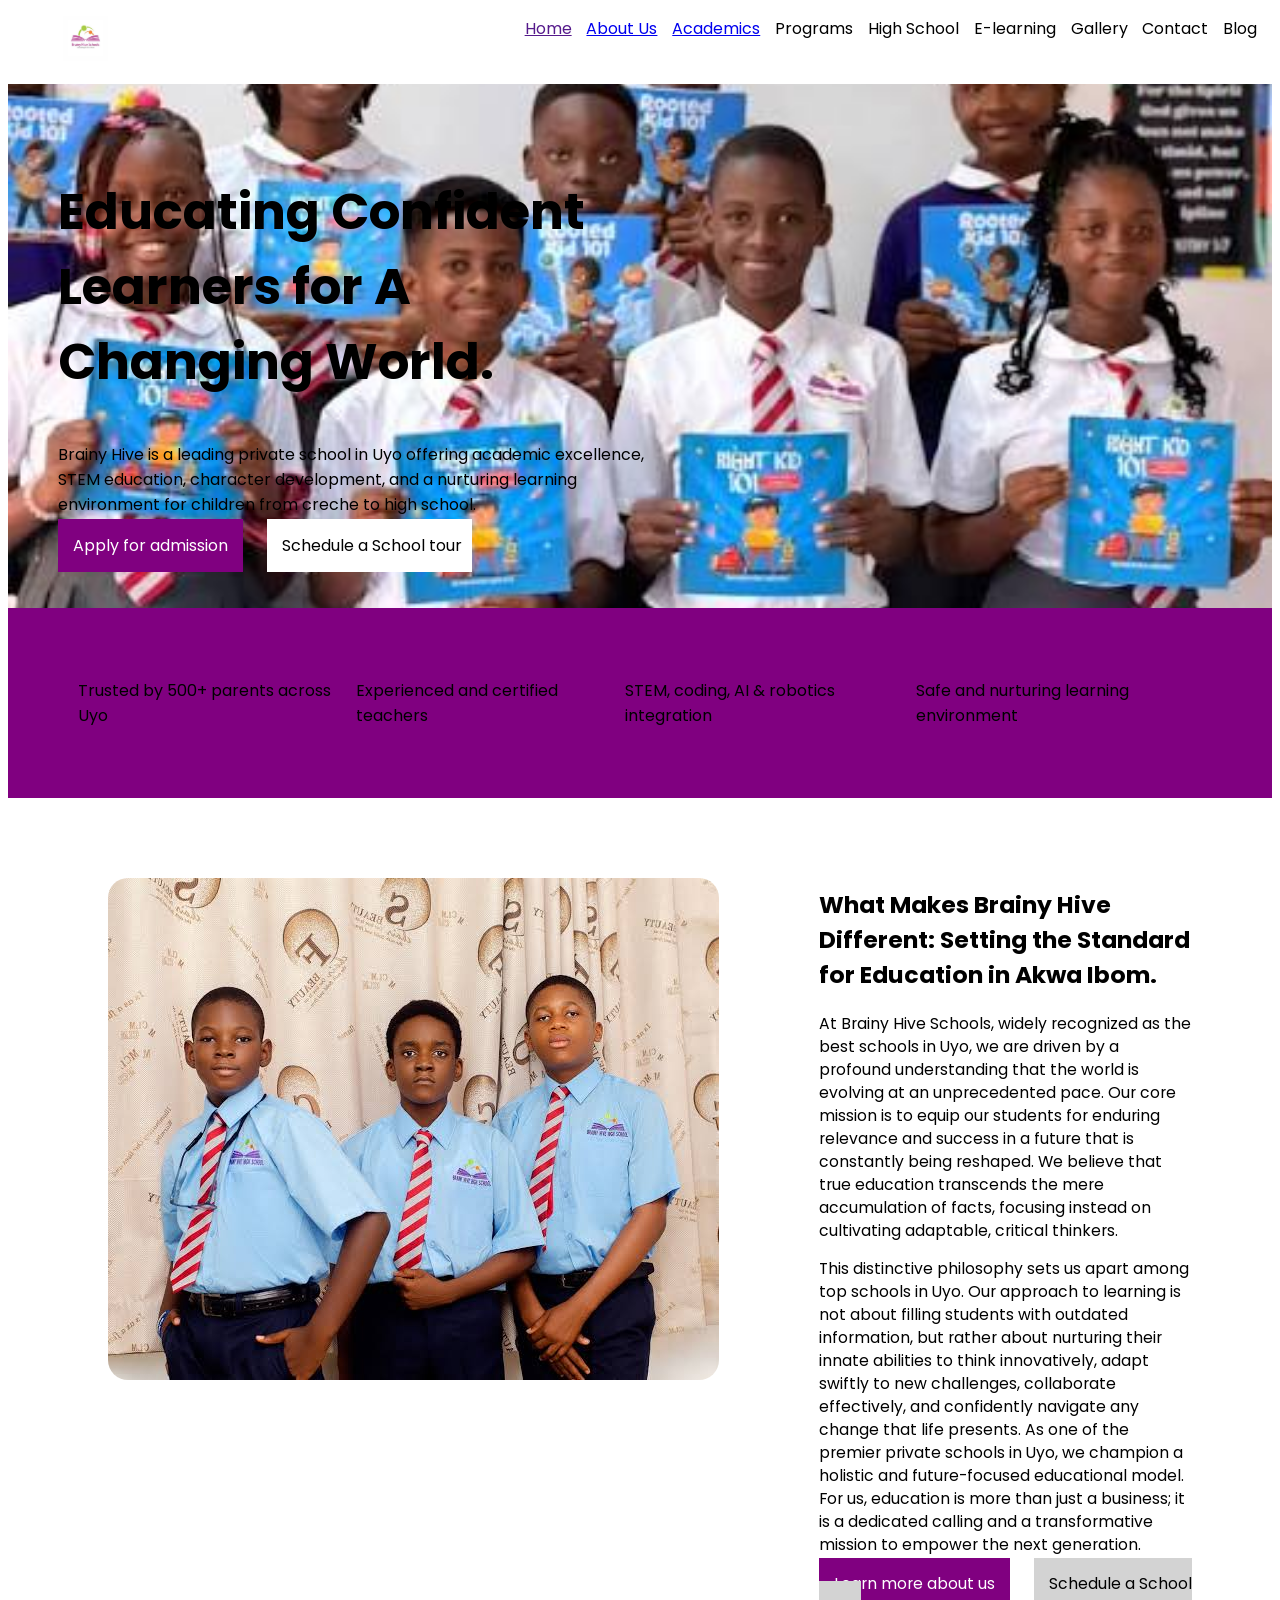
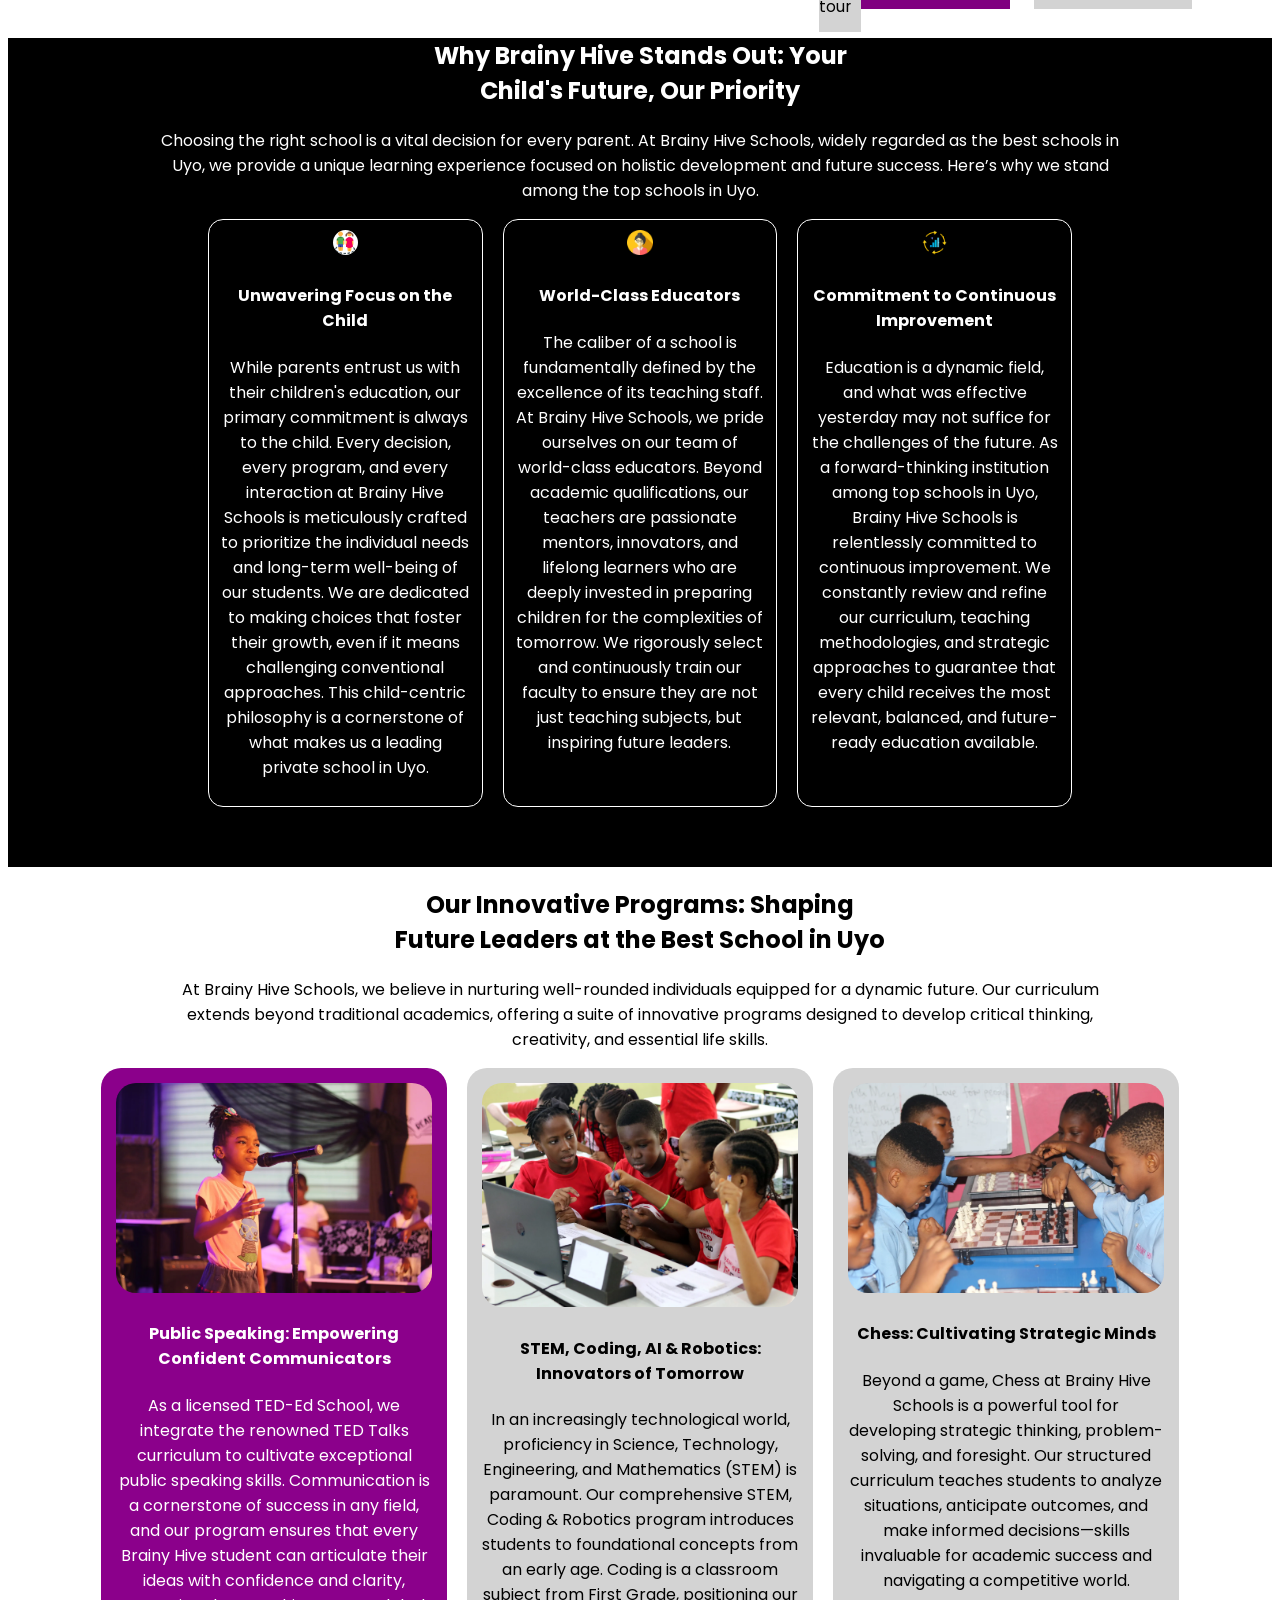
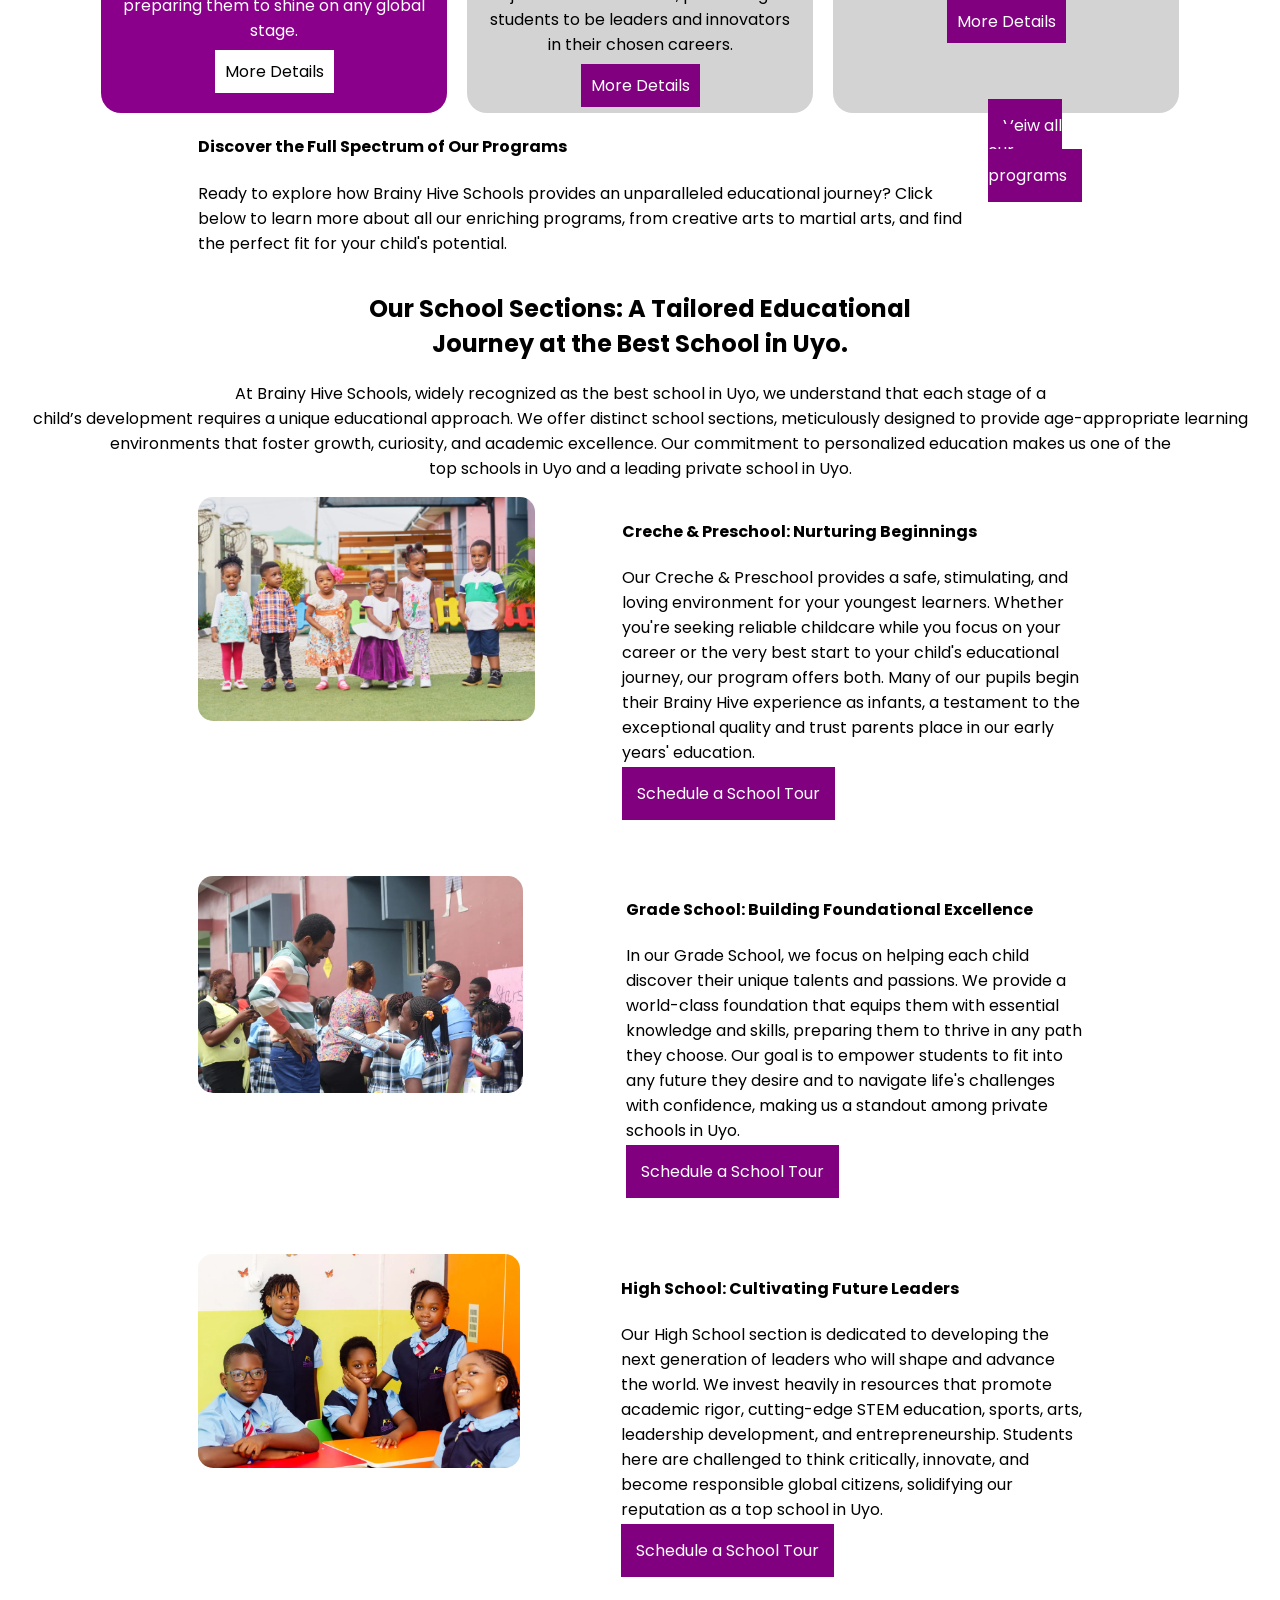
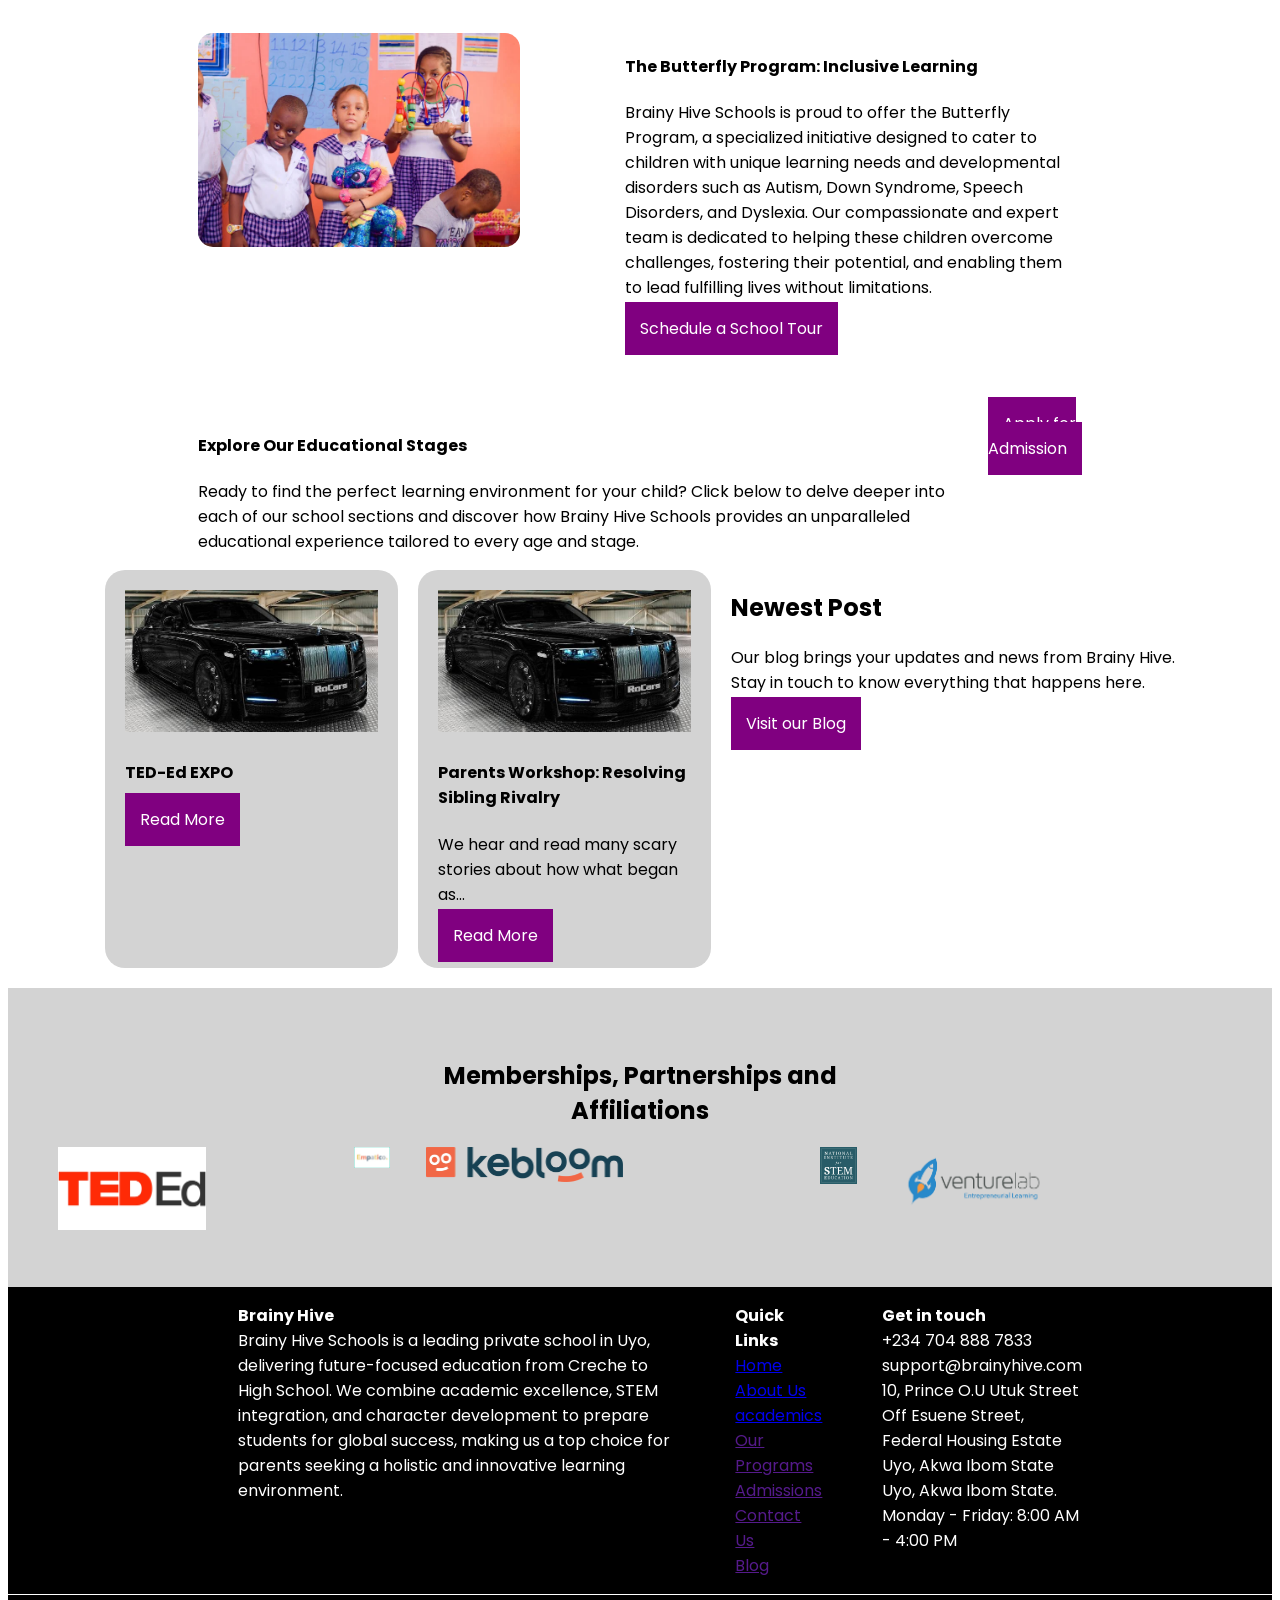
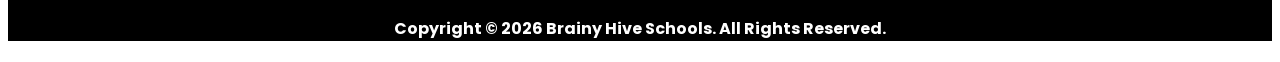
==== commit c79b6c9d: "My first commit" ====
--- a/index.html
+++ b/index.html
@@ -420,12 +420,13 @@
                 </ul>
                 <ul>
                     <li><Strong>Quick Links</Strong></li>
-                    <li>Home</li>
-                    <li>About Us</li>
-                    <li>Our Programs</li>
-                    <li>Admissions</li>
-                    <li>Contact Us</li>
-                    <li>Blog</li>
+                    <a href="./index.html"><li>Home</li></a>
+                    <a href="./about us.html"><li>About Us</li></a>
+                   <a href="./academics.html"> <li>academics</li></a>
+                    <a href=""><li>Our Programs</li></a>
+                    <a href=""><li>Admissions</li></a>
+                    <a href=""><li>Contact Us</li></a>
+                    <a href=""><li>Blog</li></a>
                 </ul>
                 <ul>
                     <li><strong>Get in touch</strong></li>
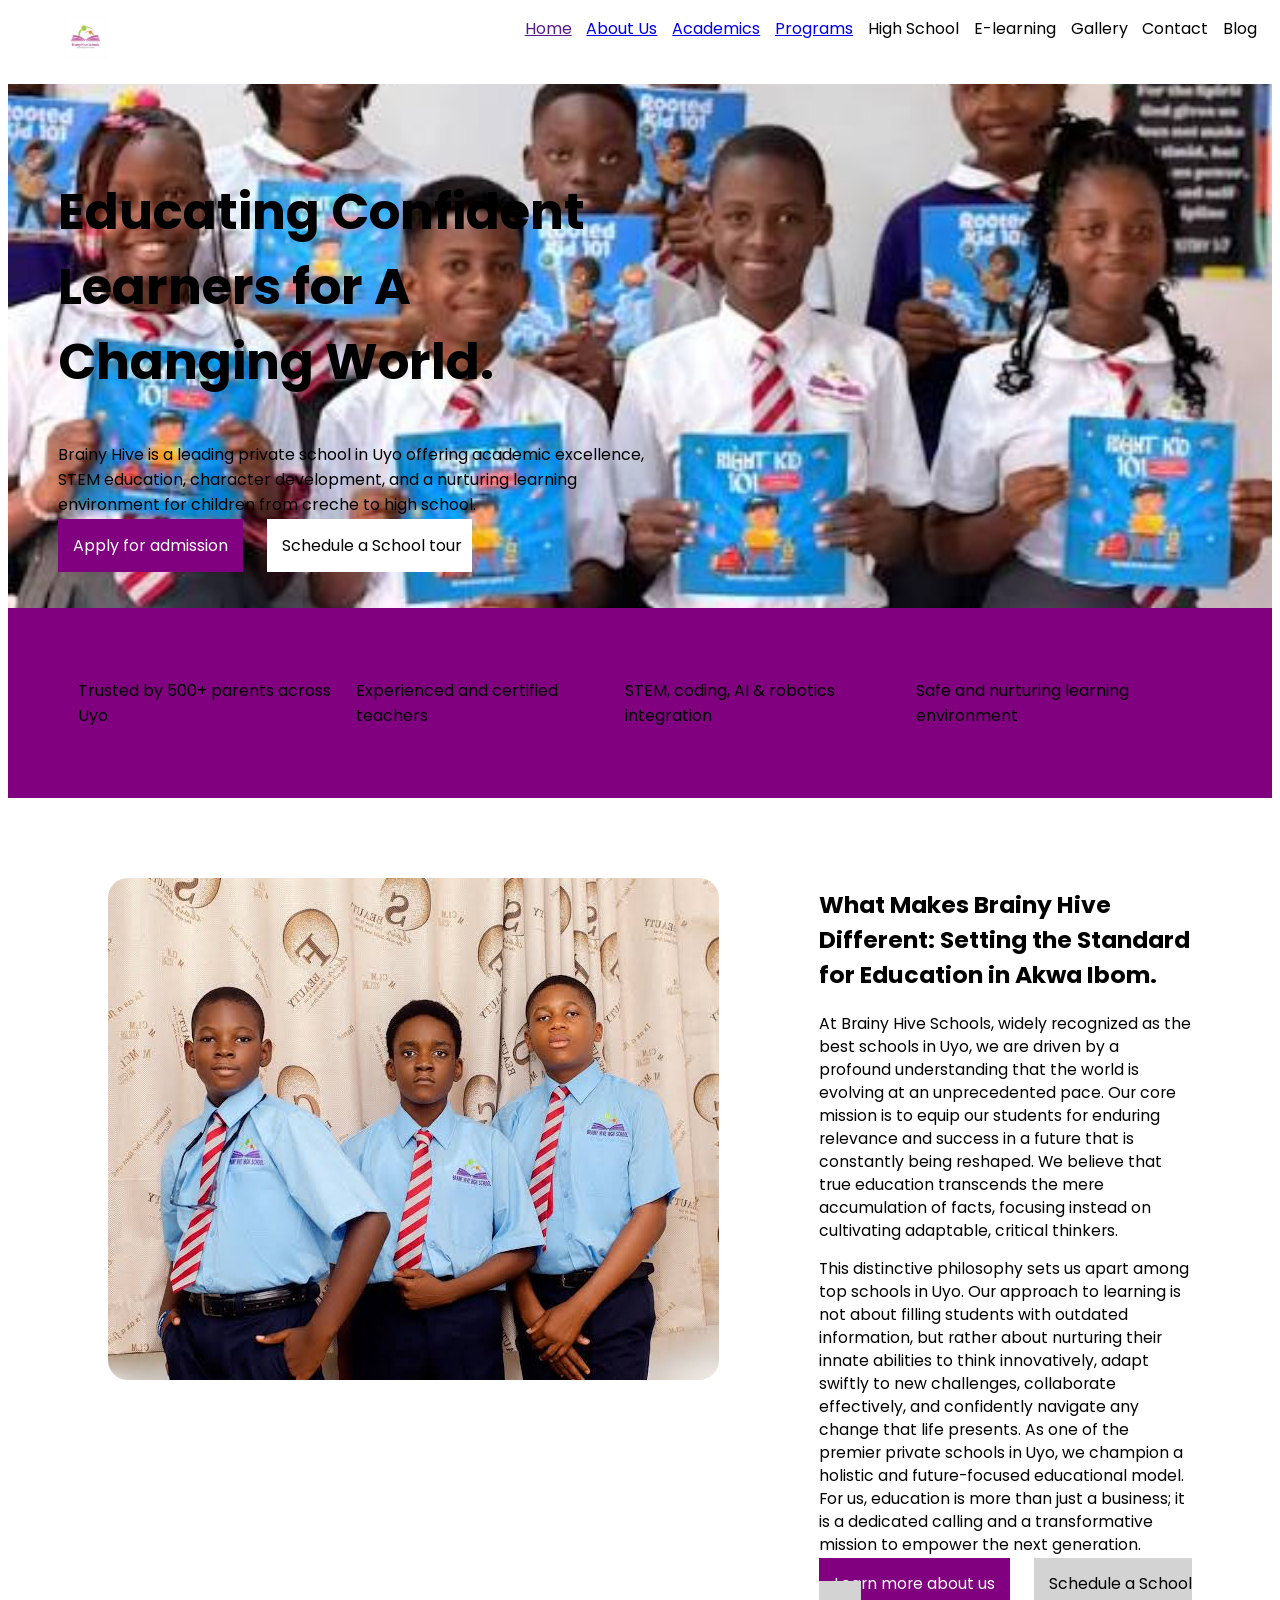
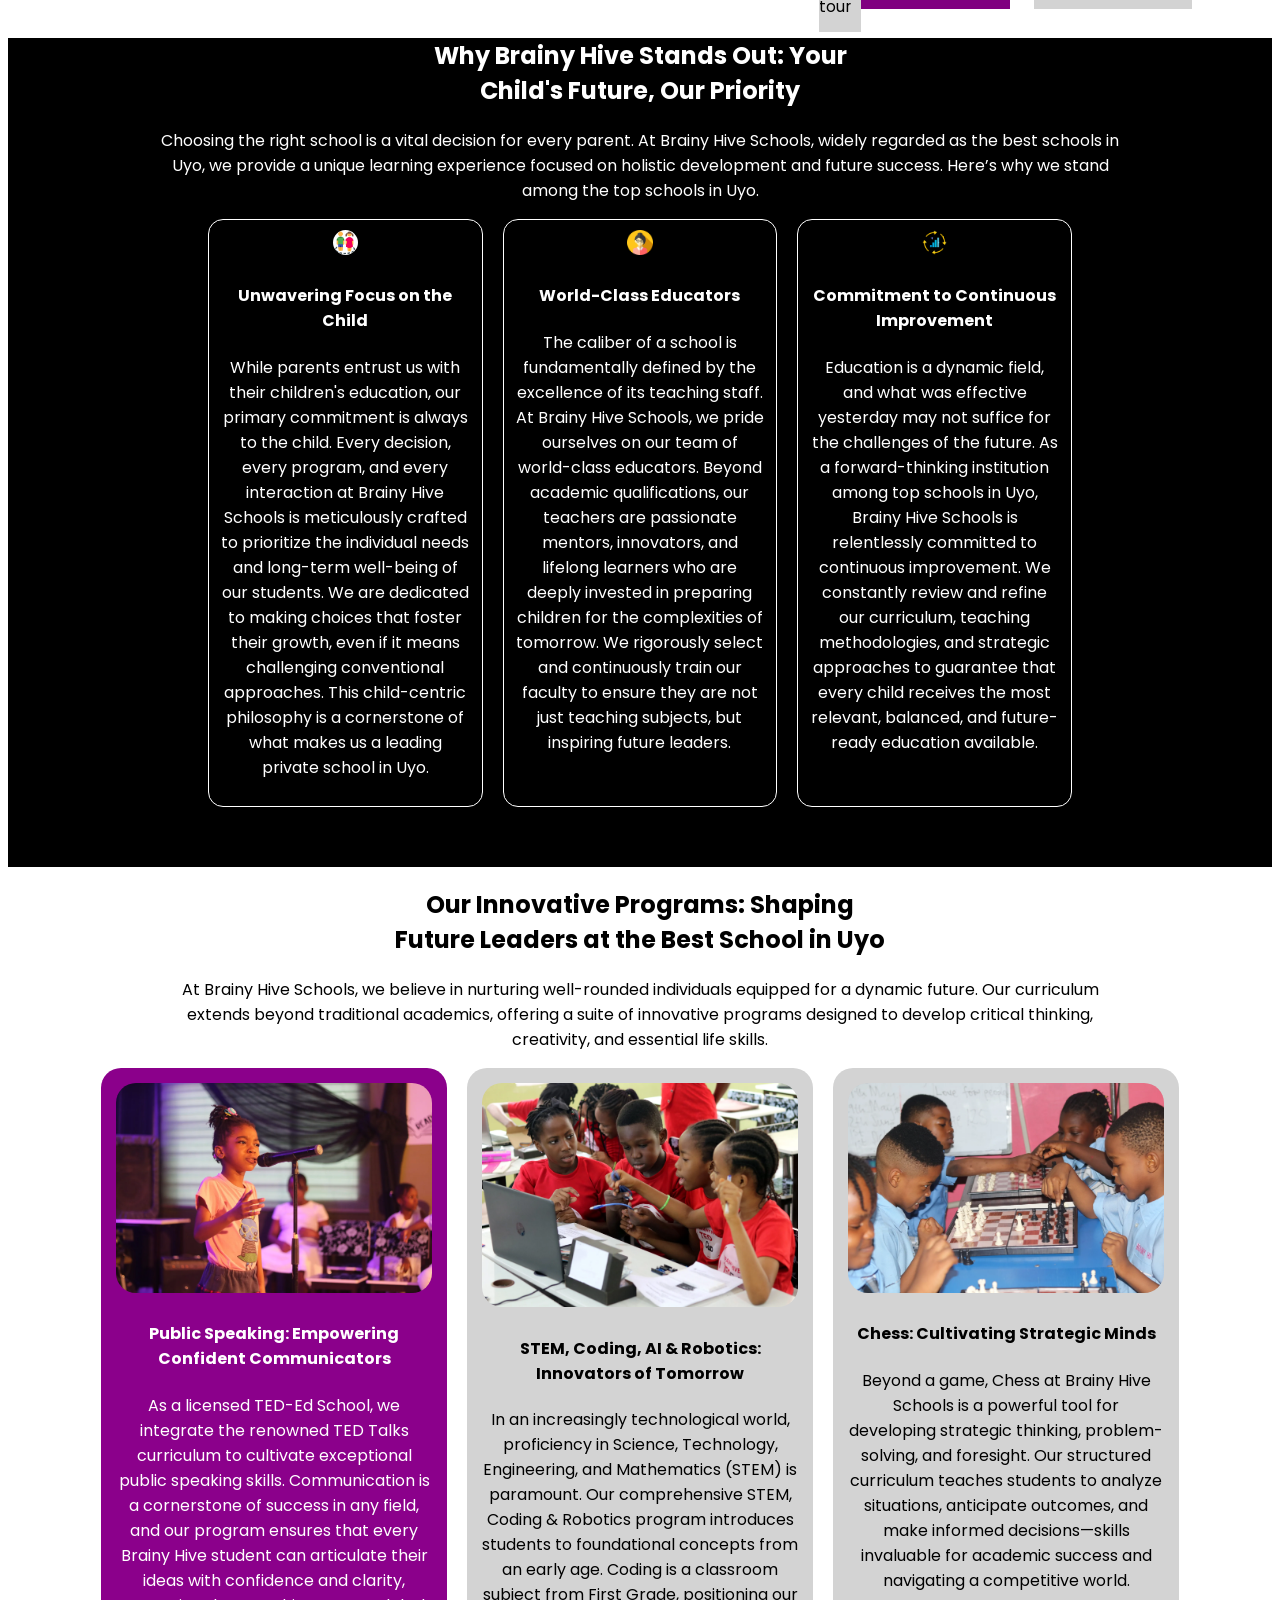
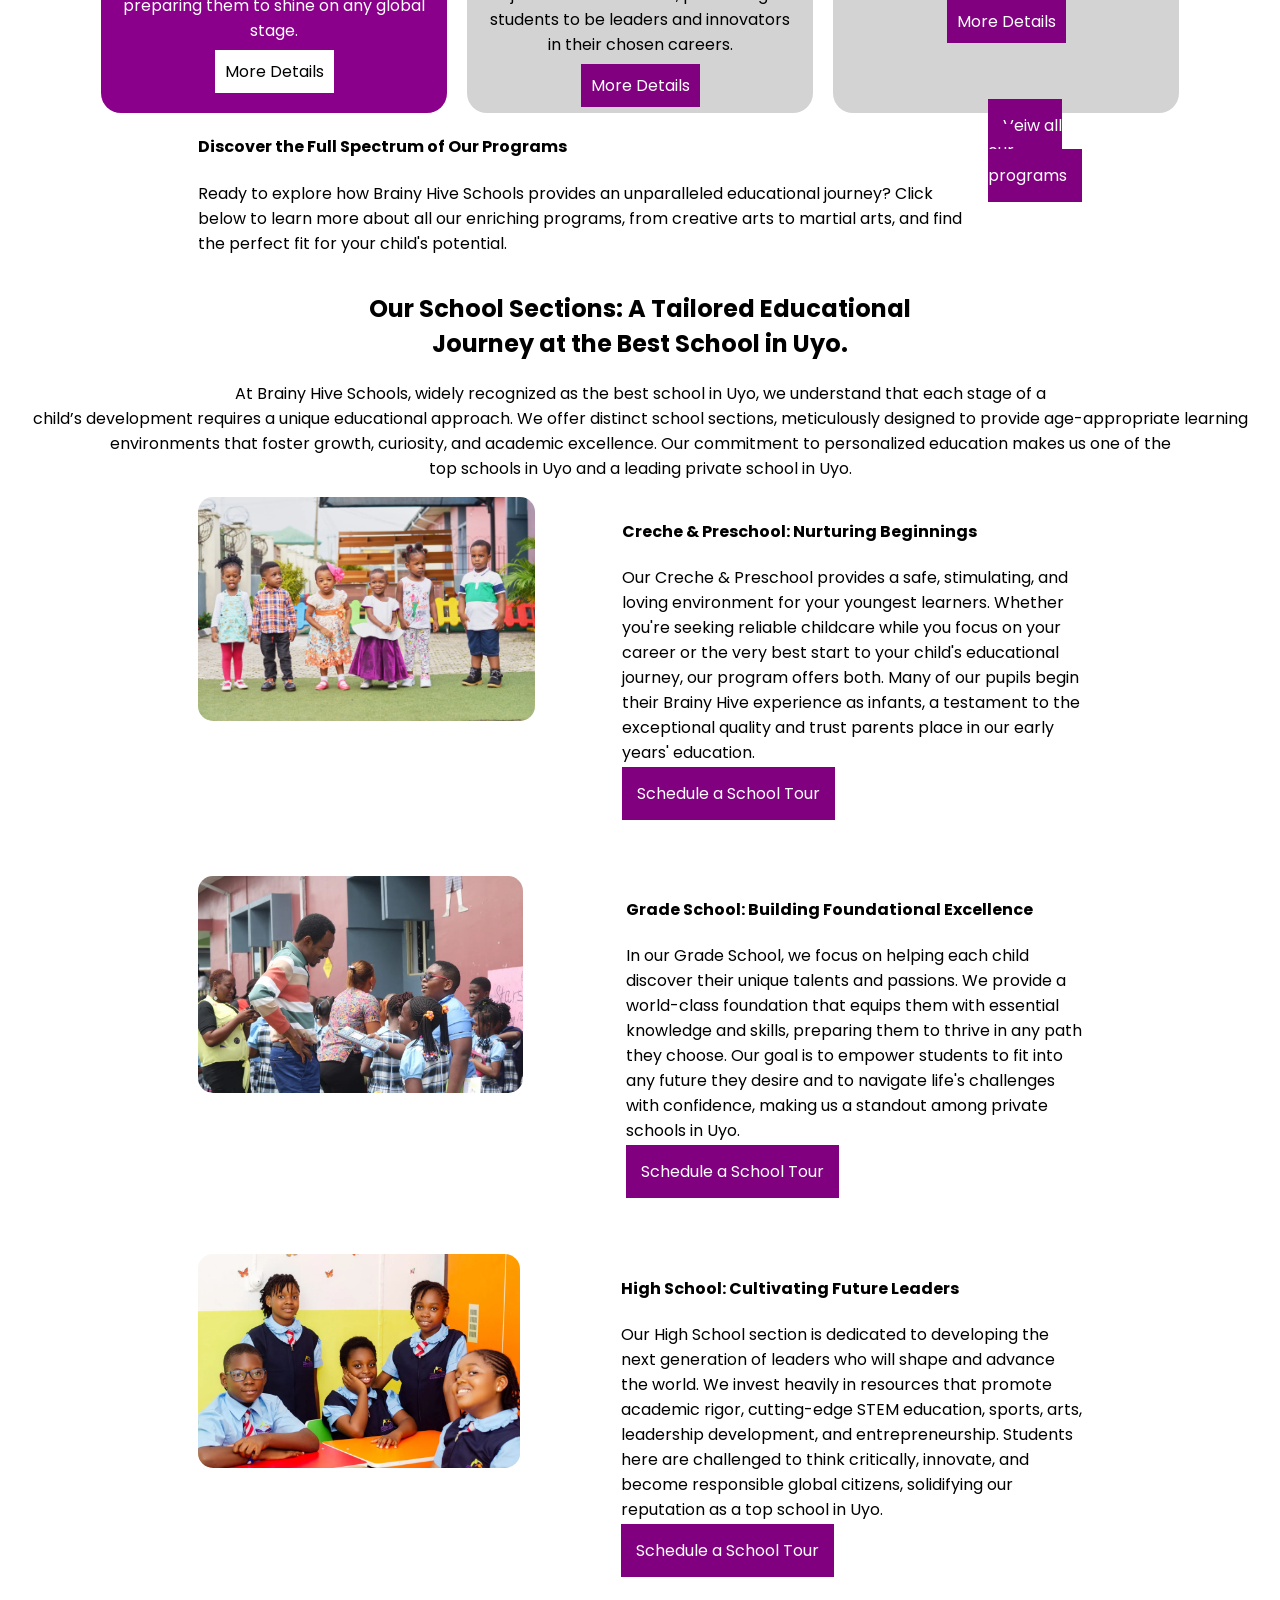
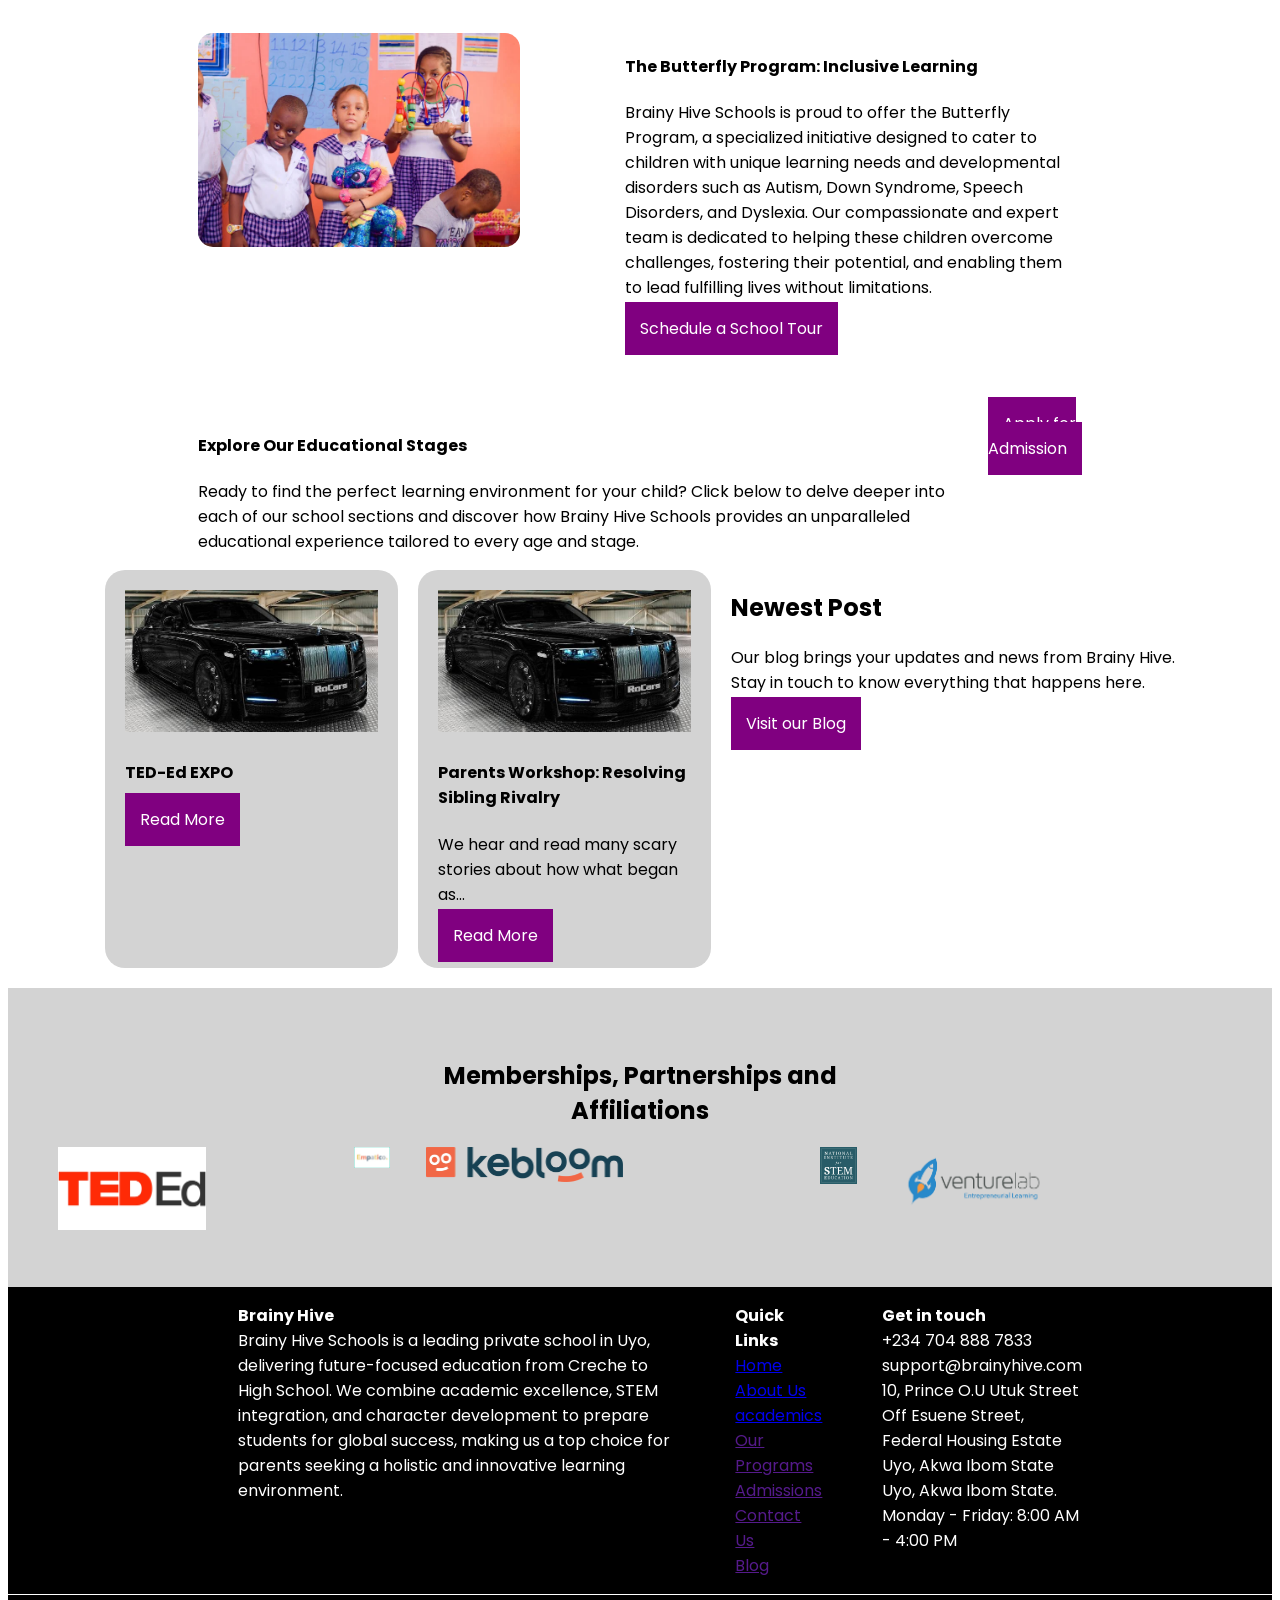
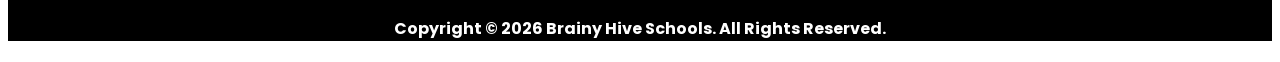
==== commit 9a04776f: "next commit" ====
--- a/index.html
+++ b/index.html
@@ -12,11 +12,11 @@
     <header>
         <nav class="brain-nav">
             <ul class="brain-ul">
-                <li><img width="10%" src="./Images/Brainy Hive Schools.jpg" alt=""></li>
+                <li><a href="index.html"><img width="10%" src="./Images/Brainy Hive Schools.jpg" alt=""></a></li>
                 <li><a href="">Home</a></li>
                 <li><a href="./about us.html">About Us</a></li>
                 <li><a href="./academics.html">Academics</a></li>
-                <li>Programs</li>
+                <a href="./programs.html"><li>Programs</li></a>
                 <li>High School</li>
                 <li>E-learning</li>
                 <li>Gallery</li>
@@ -41,10 +41,10 @@
         <ul class="nav-links">
 
         
-            <li><a href="">Home</a></li>
+            <li><a href="index.html">Home</a></li>
             <li><a href="./about us.html">About Us</a></li>
-            <li><a href="">Academics</a></li>
-            <li>Programs</li>
+            <li><a href="./academics.html">Academics</a></li>
+            <li><a href="./programs.html">Programs</a></li>
             <li>High School</li>
             <li>E-learning</li>
             <li>Gallery</li>
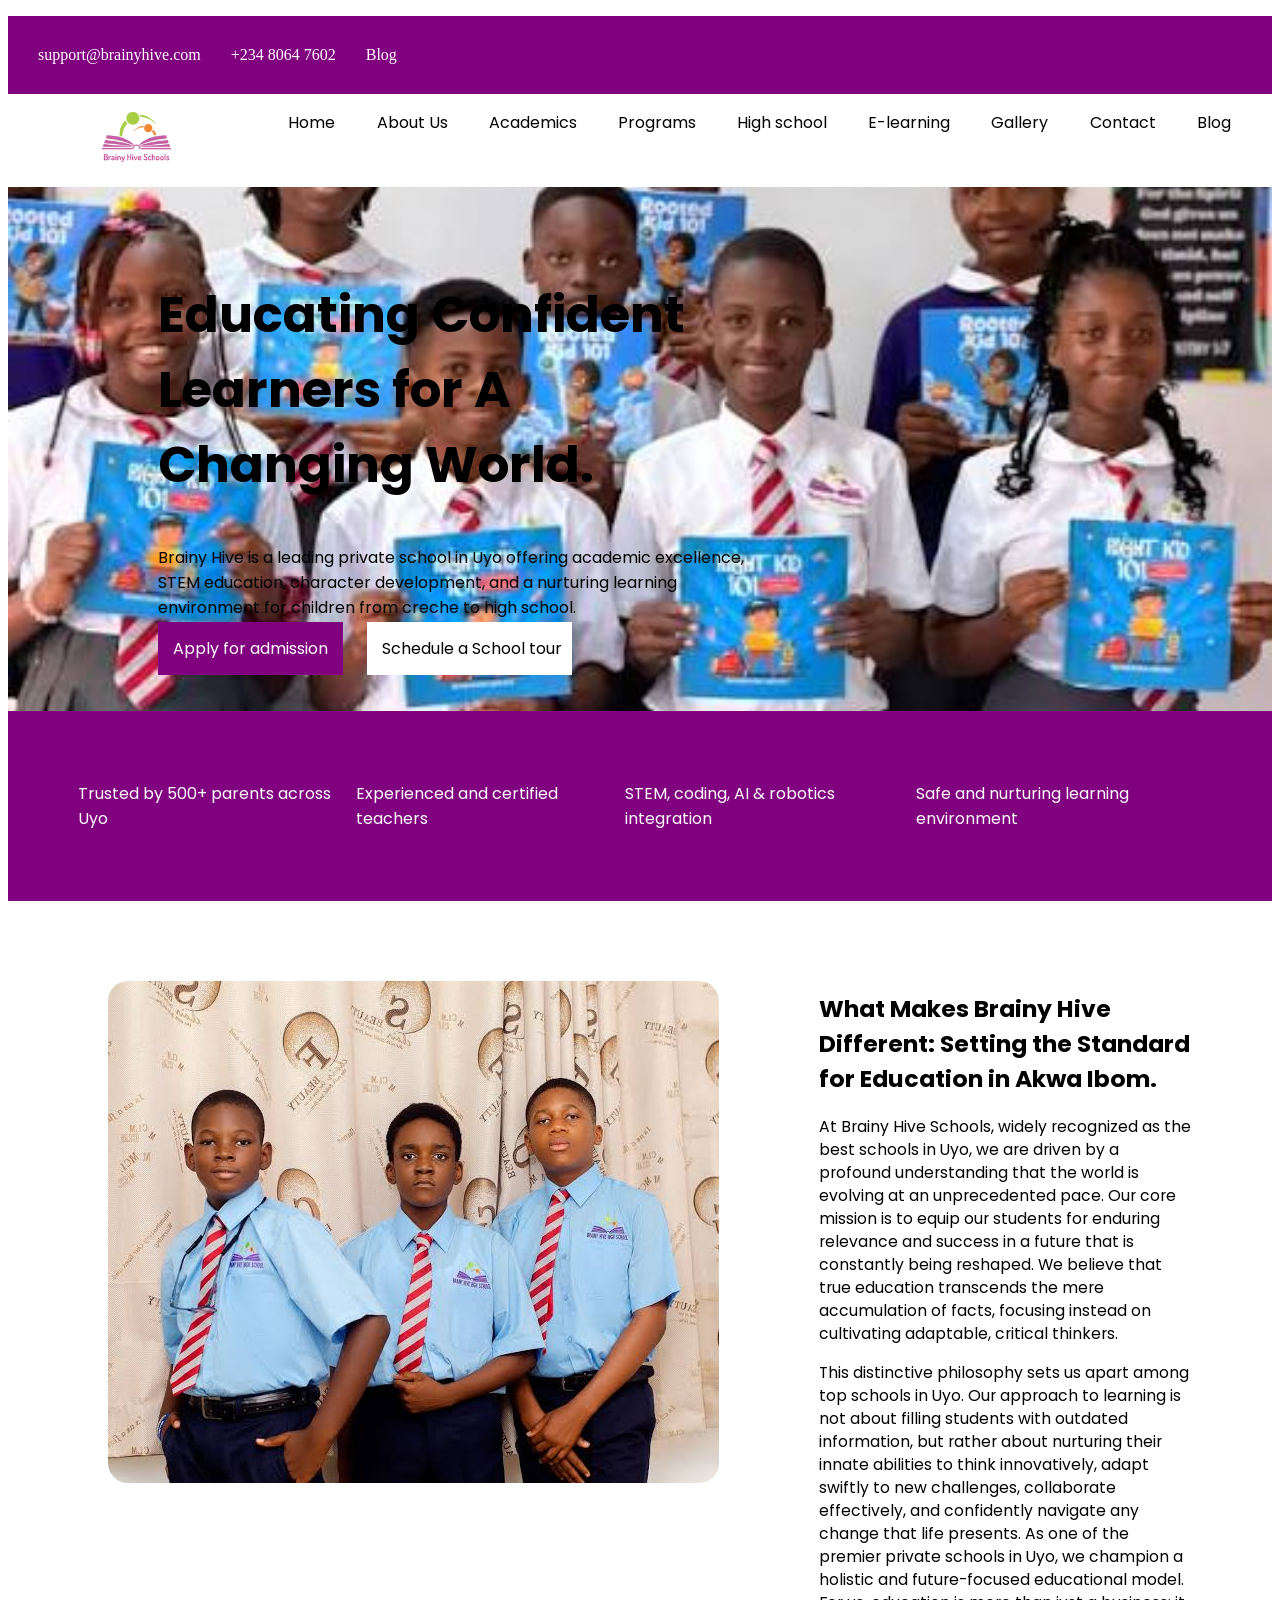
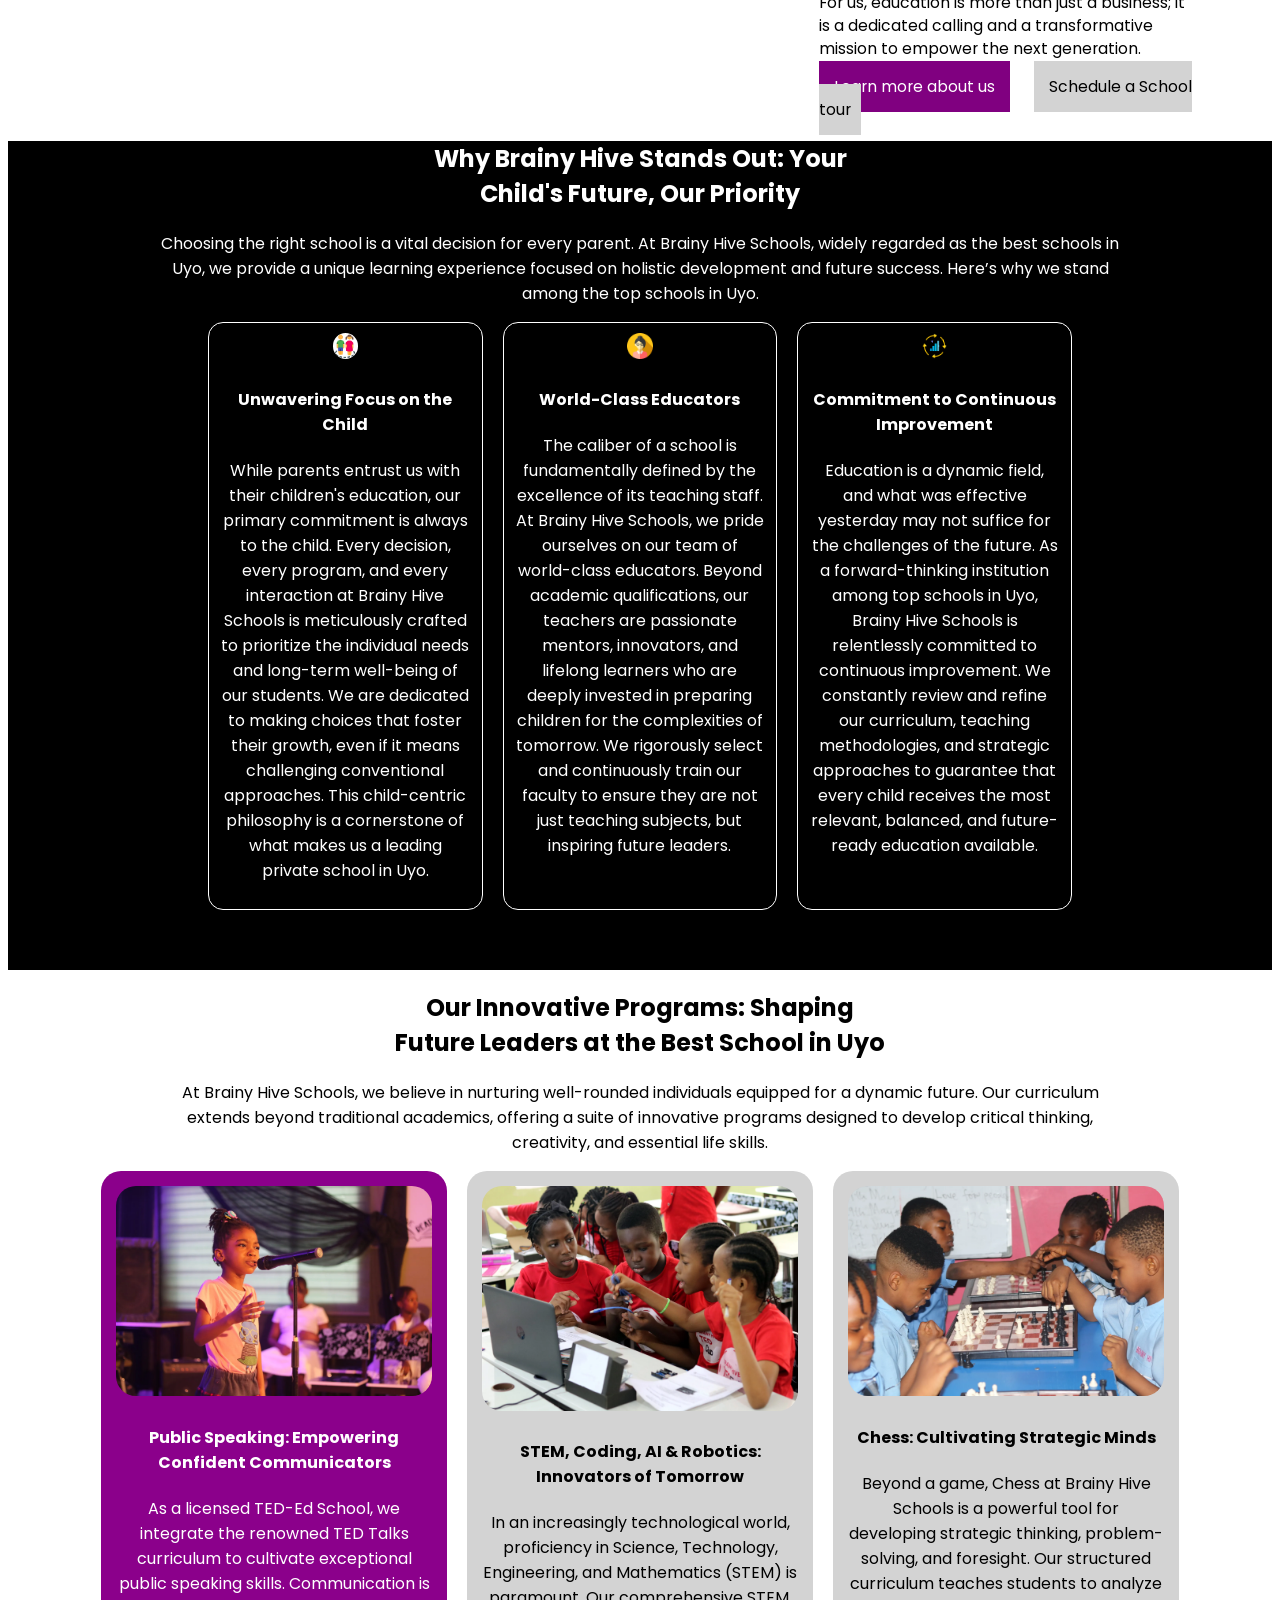
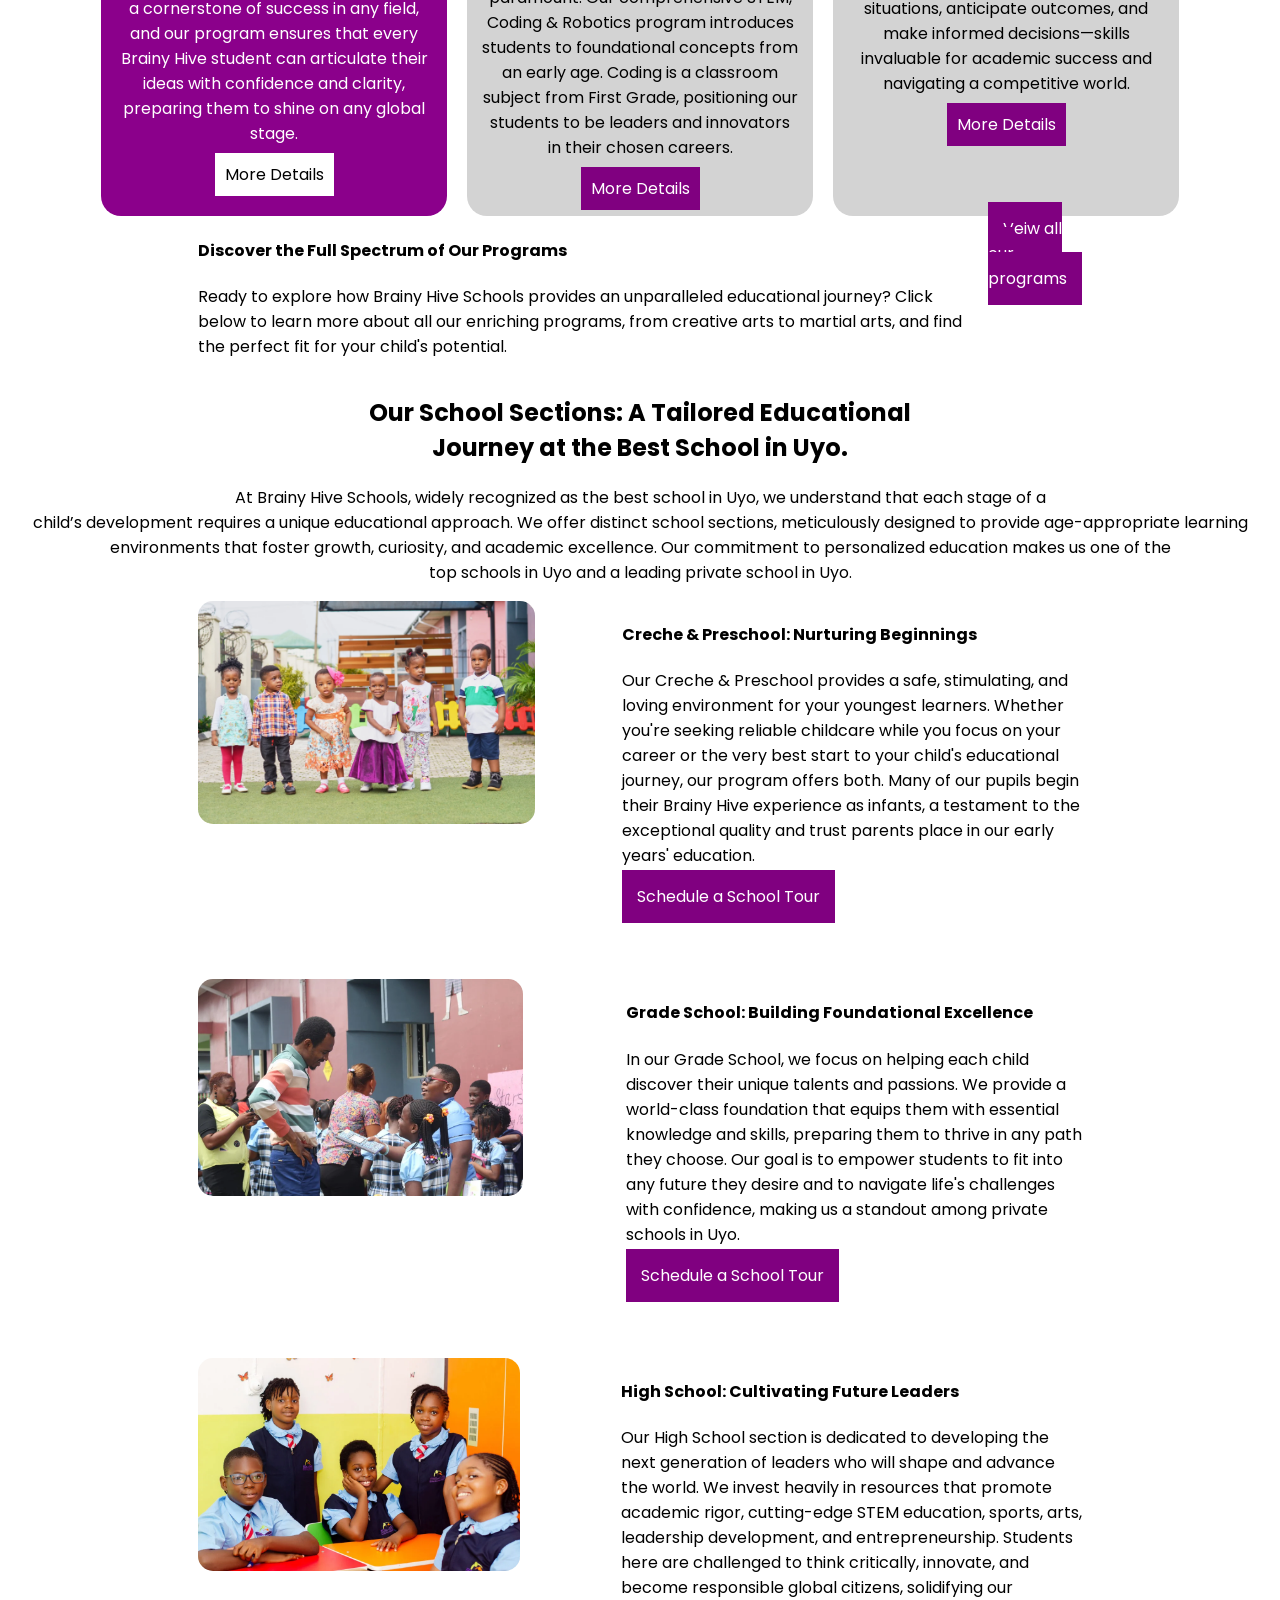
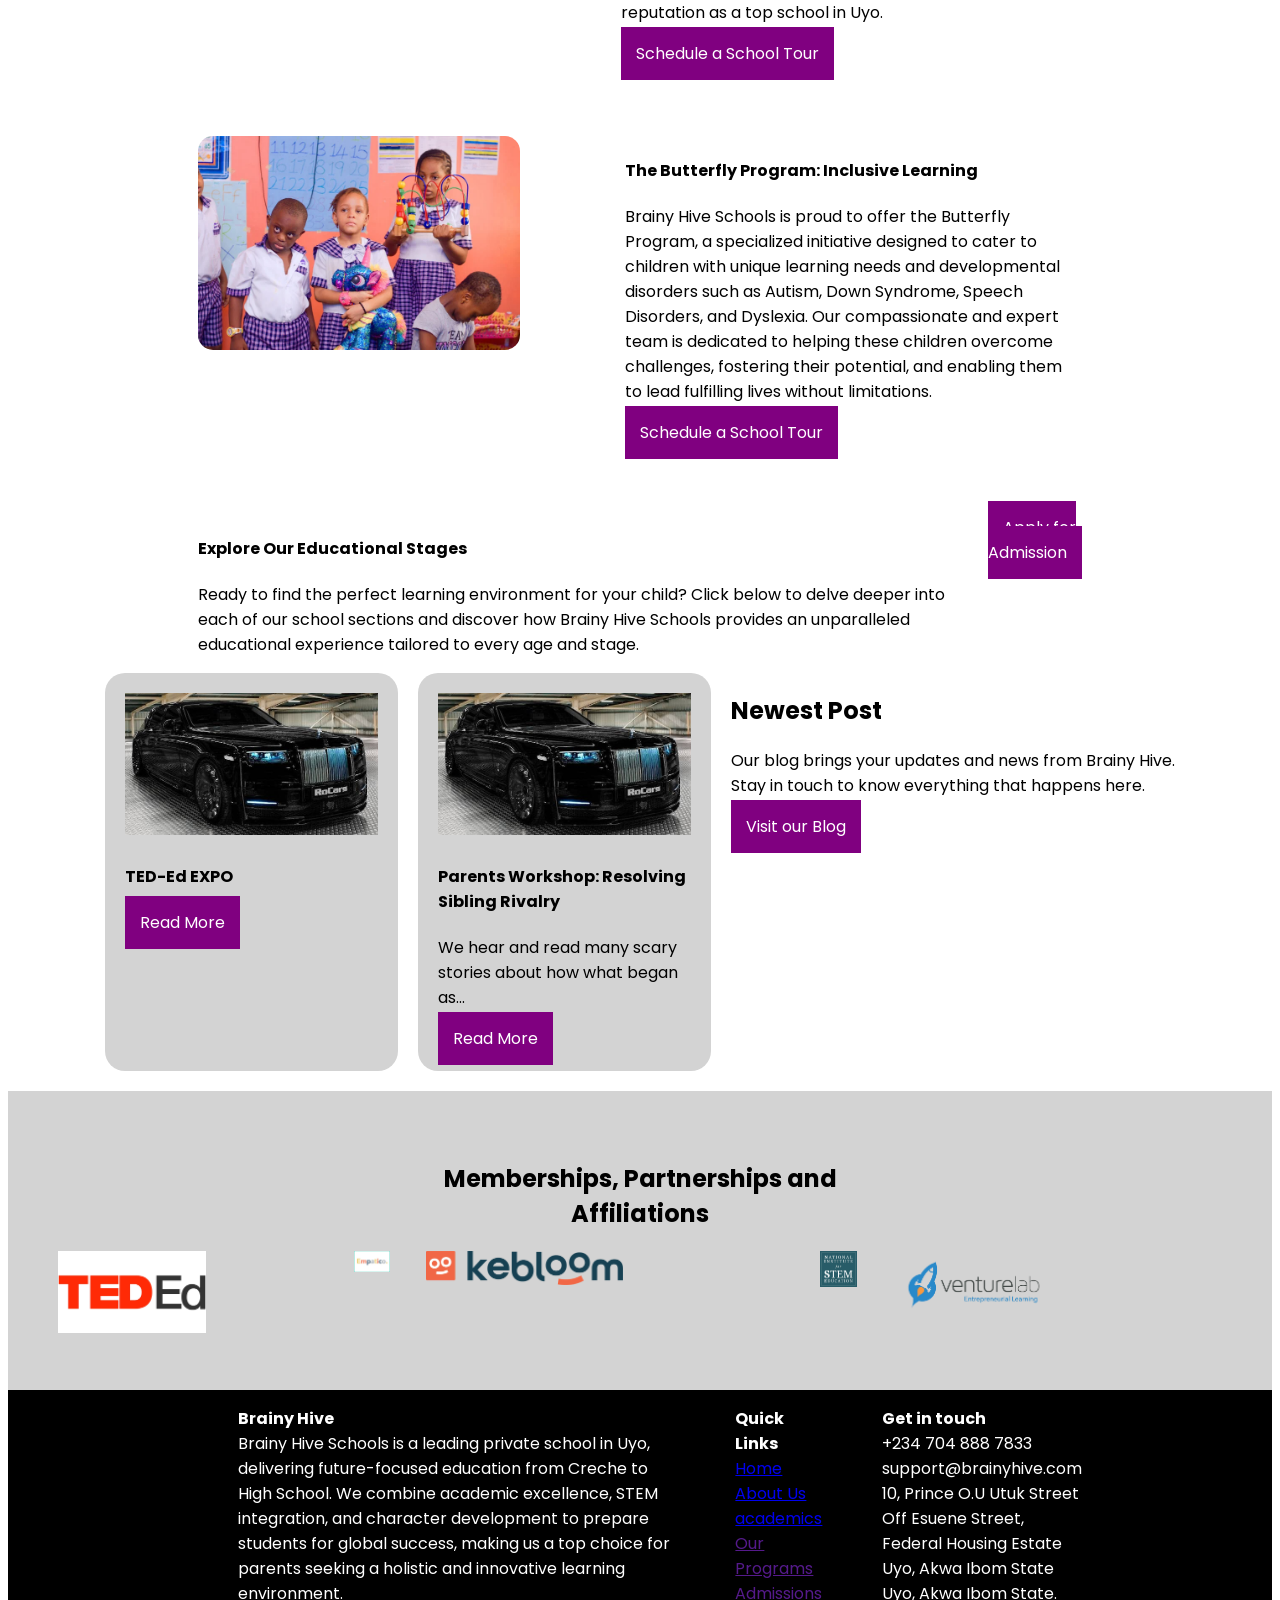
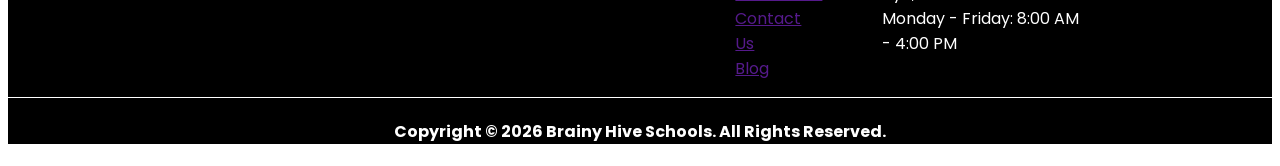
==== commit 32fc4a4b: "my next commit" ====
--- a/index.html
+++ b/index.html
@@ -9,19 +9,27 @@
 </head>
 
 <body>
+     <ul class="nav-links">
+
+        
+            <li><a href="mailto:aregbesolajoy247@gmail.com">support@brainyhive.com</a></li>
+            <li><a  href="https://wa.me/2348138841586">+234 8064 7602</a></li>
+            <li>Blog</li>
+ 
+        </ul>
     <header>
         <nav class="brain-nav">
             <ul class="brain-ul">
-                <li><a href="index.html"><img width="10%" src="./Images/Brainy Hive Schools.jpg" alt=""></a></li>
+                <li><a href="index.html"><img width="60%" src="./Images/logo3.webp" alt=""></a></li>
                 <li><a href="">Home</a></li>
                 <li><a href="./about us.html">About Us</a></li>
                 <li><a href="./academics.html">Academics</a></li>
                 <a href="./programs.html"><li>Programs</li></a>
-                <li>High School</li>
-                <li>E-learning</li>
-                <li>Gallery</li>
-                <li>Contact</li>
-                <li>Blog</li>
+                <a href="./high school.html"><li>High school</li></a>
+                <a href=""><li>E-learning</li></a>
+               <a href=""> <li>Gallery</li></a>
+                <a href=""><li>Contact</li></a>
+                <a href=""><li>Blog</li></a>
             </ul>
         </nav>
     </header>
@@ -37,6 +45,7 @@
             <span></span>
             <span></span>
         </label>
+        
 
         <ul class="nav-links">
 
--- a/styles.css
+++ b/styles.css
@@ -23,6 +23,9 @@
 /* DESKTOP MENU */
 .nav-links {
     display: flex;
+    background-color: purple;
+    color: white;
+    padding: 30px;
     align-items: center;
     gap: 30px;
     list-style: none;
@@ -31,8 +34,14 @@
 .nav-links a {
 
     text-decoration: none;
+    color: white;
     font-size: 16px;
+
     transition: opacity 0.3s ease;
+}
+
+.nav-links:last-child {
+    margin-left: 100px;
 }
 
 .nav-links a:hover {
@@ -72,24 +81,38 @@
 
 }
 
+.brain-ul a {
+    text-decoration: none;
+
+    color: black;
+}
+
+.brain-ul a:hover {
+    text-decoration: none;
+    color: green;
+}
+
 .brain-nav ul:first-child {
     margin-right: auto;
 }
+
 
 .Learner-section {
     background-image: url(./Images/images\ \(12\).jpg);
     overlay: yellow;
     margin: 0;
-  padding: 50px;
+    padding: 50px;
     font-family: Poppins;
     background-size: cover;
     background-position: center;
     background-repeat: no-repeat;
-    
-}
-
-
-
+
+}
+
+
+.Learner-div {
+    margin-left: 100px;
+}
 
 .Learner-div h1 {
     font-size: 50px;
@@ -316,7 +339,7 @@
     gap: 20px;
     width: 70%;
     margin: auto;
-  
+
 }
 
 .footer-div li {
@@ -377,6 +400,7 @@
     background-color: purple;
     padding: 70px;
     margin: 0px;
+    color: white;
     font-family: Poppins;
     display: flex;
     justify-content: center;
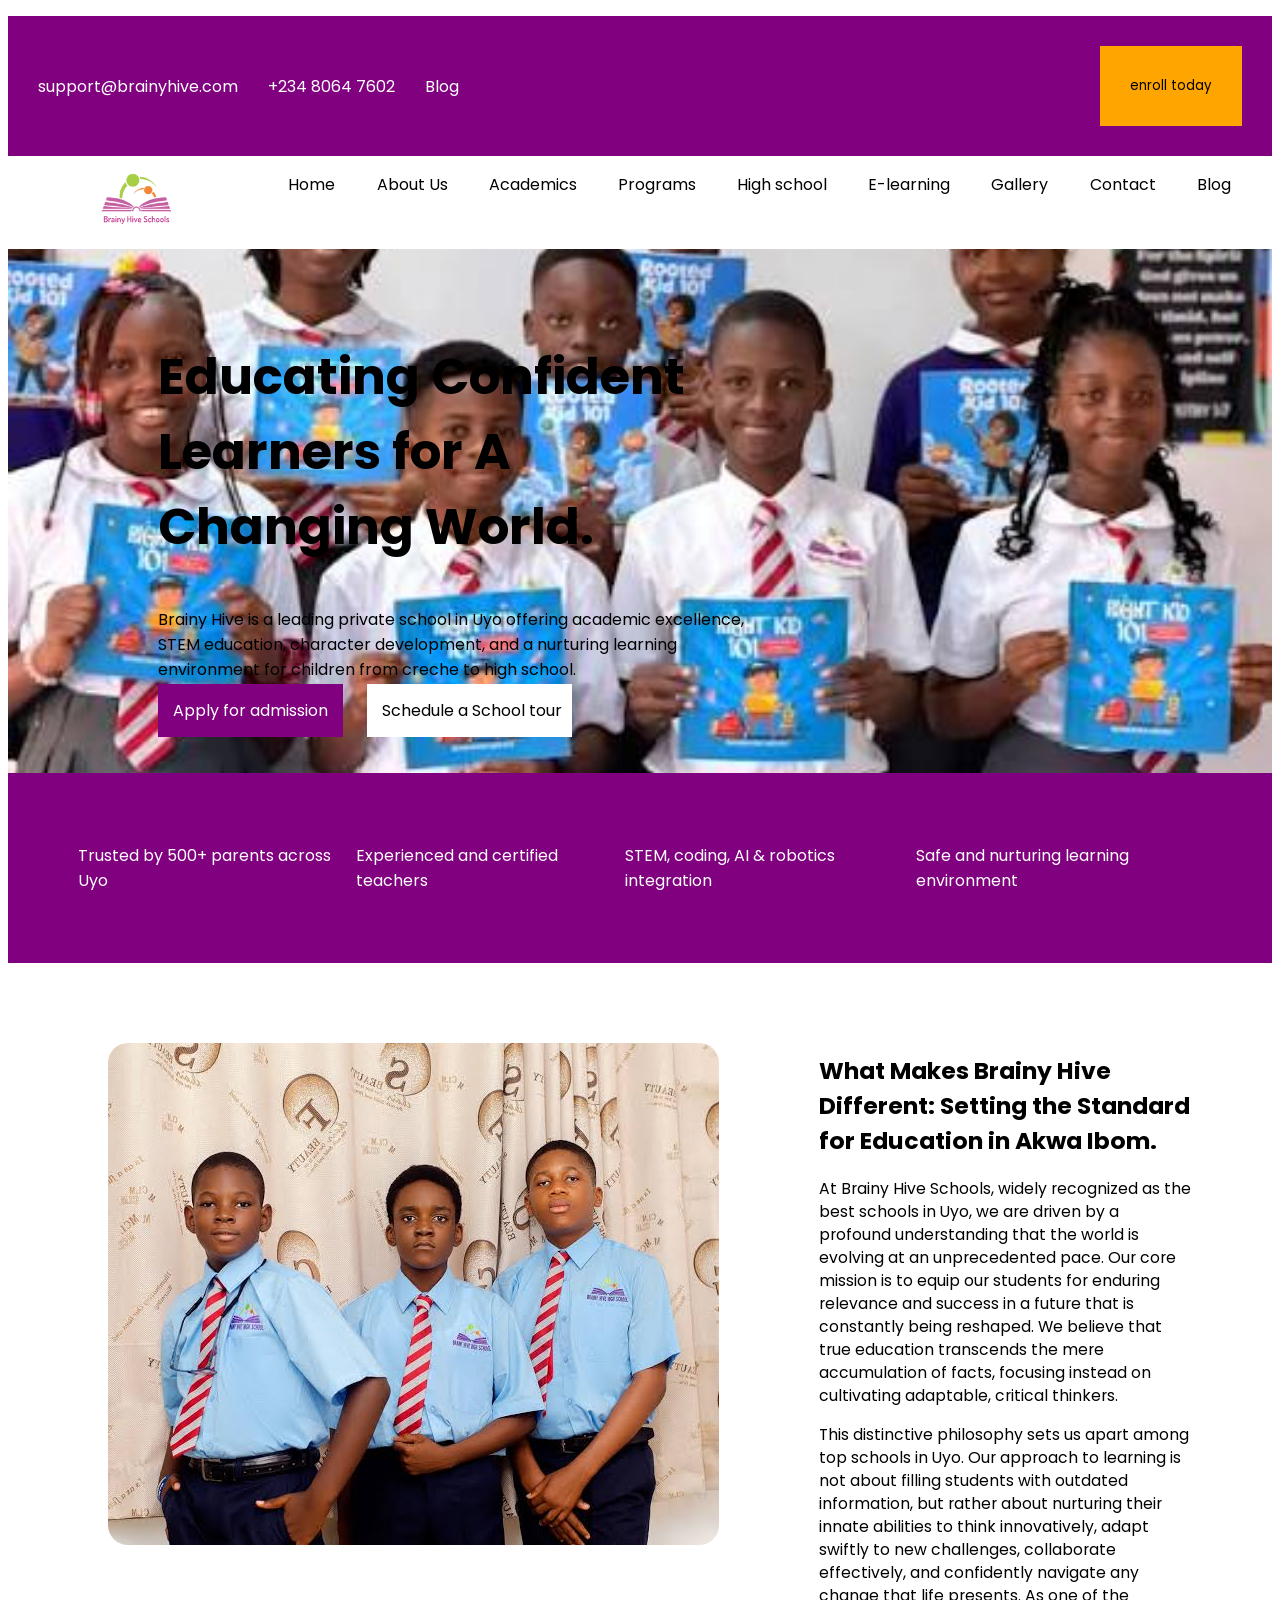
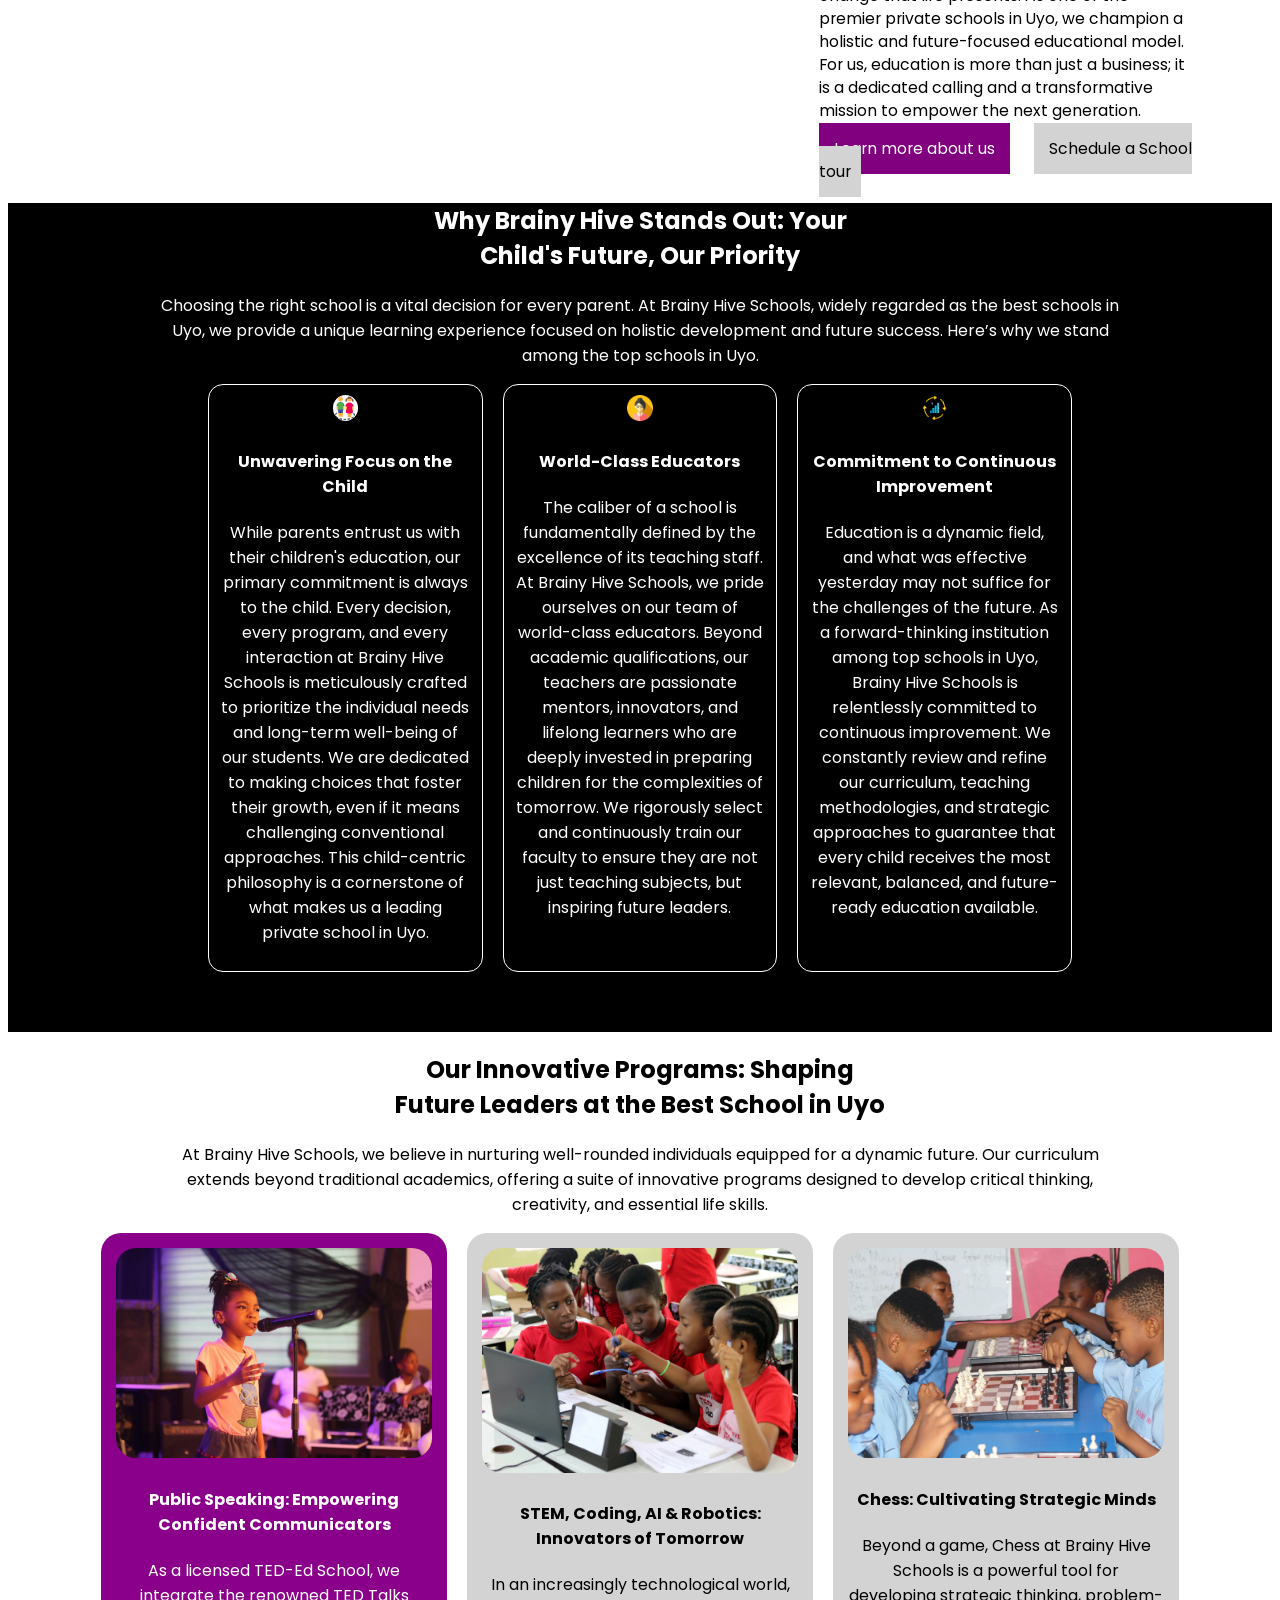
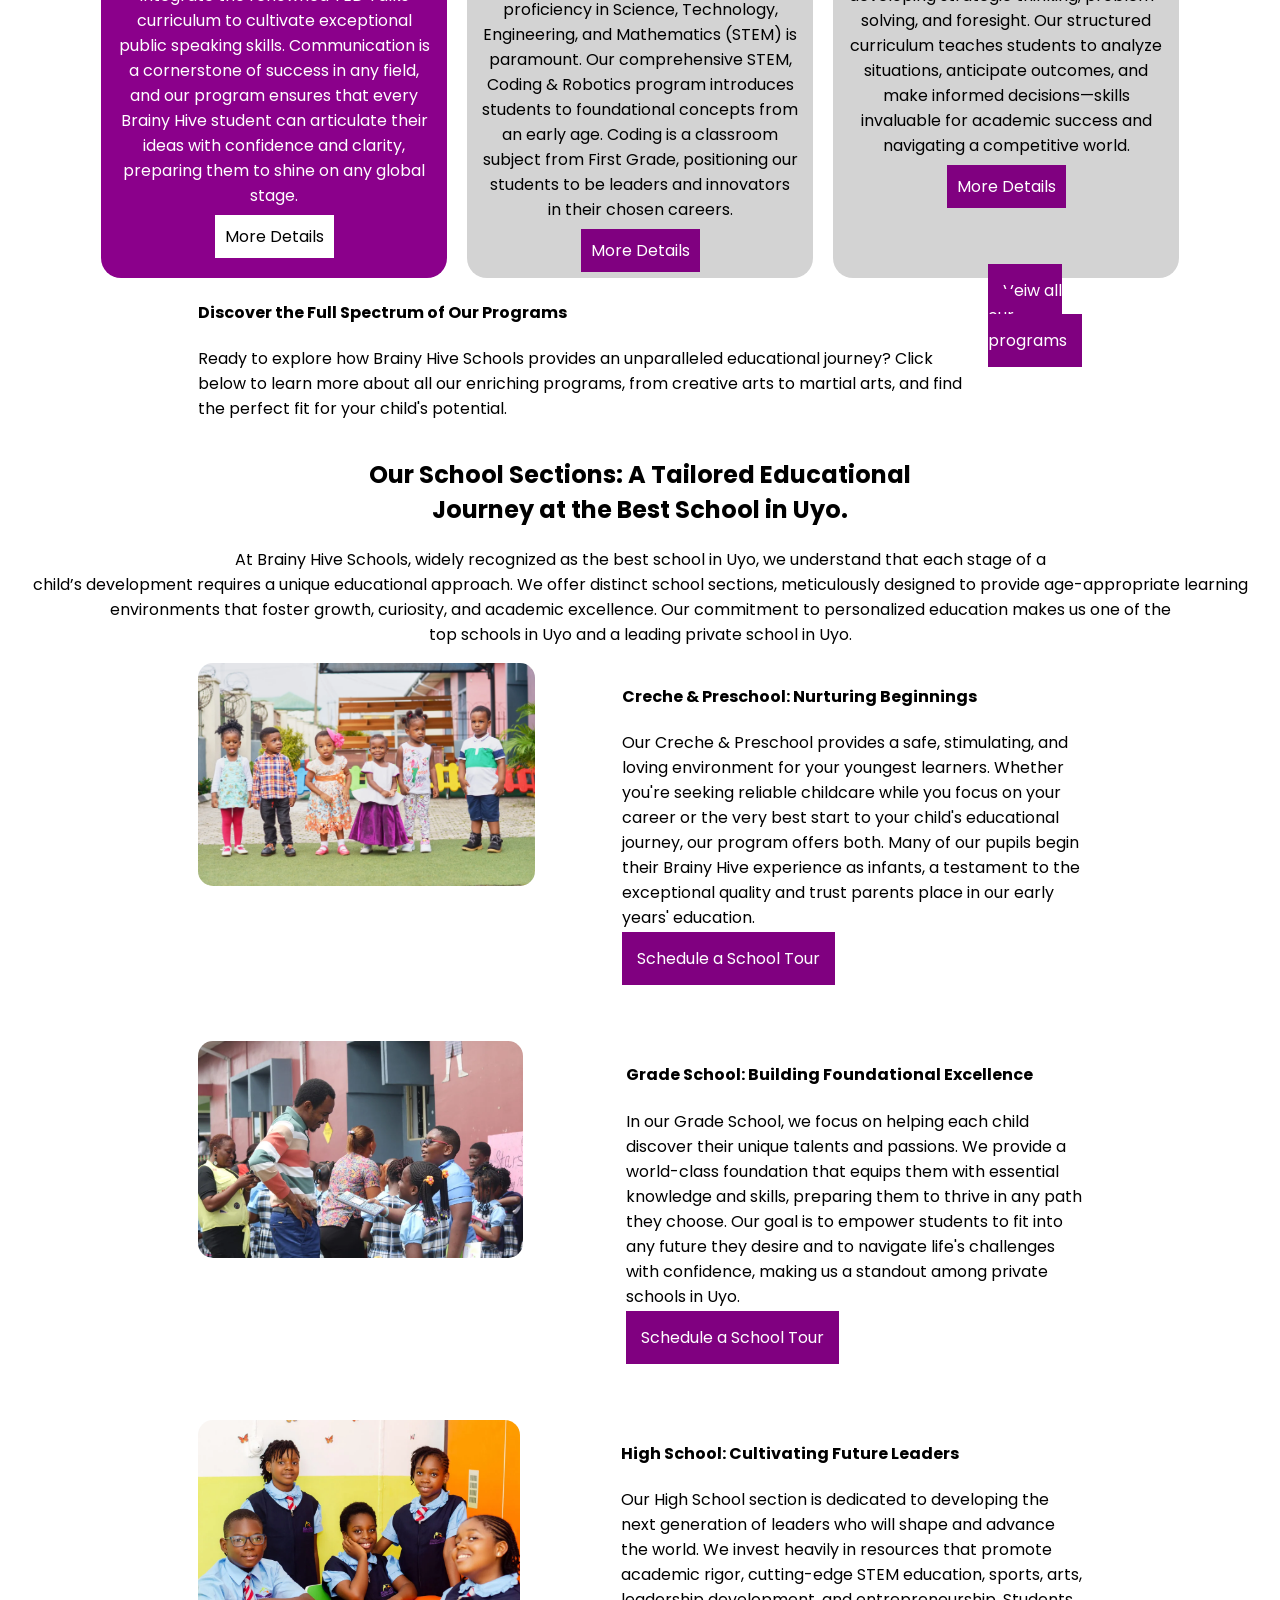
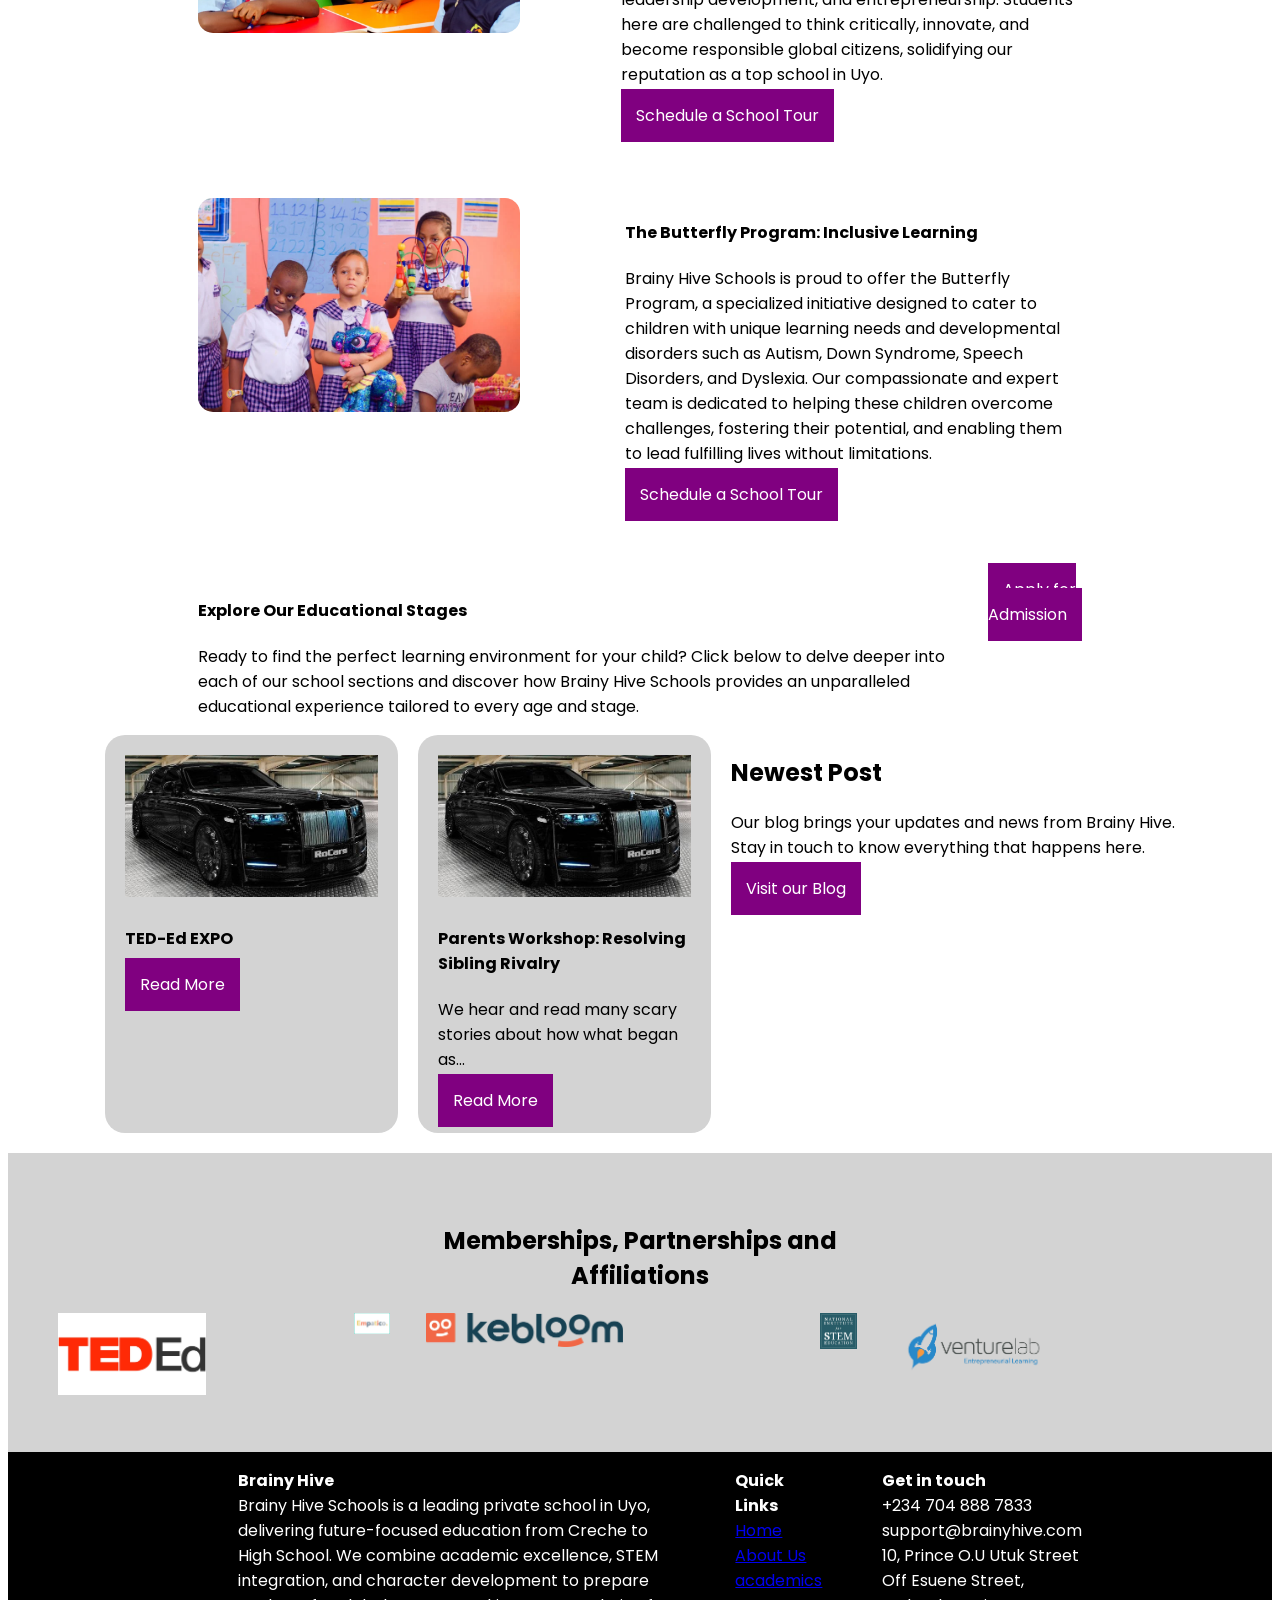
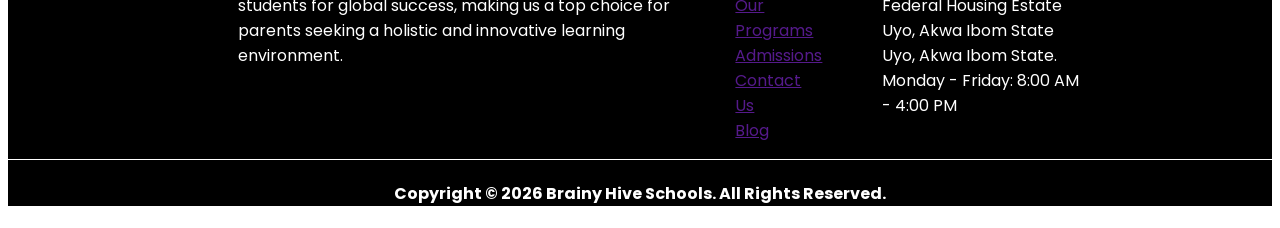
==== commit c472e4a2: "my next commit" ====
--- a/index.html
+++ b/index.html
@@ -9,14 +9,20 @@
 </head>
 
 <body>
-     <ul class="nav-links">
-
-        
+    <ul class="nav-links">
+
+        <div class="subsitution">
             <li><a href="mailto:aregbesolajoy247@gmail.com">support@brainyhive.com</a></li>
-            <li><a  href="https://wa.me/2348138841586">+234 8064 7602</a></li>
+            <li><a href="https://wa.me/2348138841586">+234 8064 7602</a></li>
             <li>Blog</li>
- 
-        </ul>
+        </div>
+        <div class="enroll-today">
+            <button class="enroll-mi-casa">enroll today</button>
+
+        </div>
+
+
+    </ul>
     <header>
         <nav class="brain-nav">
             <ul class="brain-ul">
@@ -24,16 +30,28 @@
                 <li><a href="">Home</a></li>
                 <li><a href="./about us.html">About Us</a></li>
                 <li><a href="./academics.html">Academics</a></li>
-                <a href="./programs.html"><li>Programs</li></a>
-                <a href="./high school.html"><li>High school</li></a>
-                <a href=""><li>E-learning</li></a>
-               <a href=""> <li>Gallery</li></a>
-                <a href=""><li>Contact</li></a>
-                <a href=""><li>Blog</li></a>
+                <a href="./programs.html">
+                    <li>Programs</li>
+                </a>
+                <a href="./high school.html">
+                    <li>High school</li>
+                </a>
+                <a href="">
+                    <li>E-learning</li>
+                </a>
+                <a href="">
+                    <li>Gallery</li>
+                </a>
+                <a href="">
+                    <li>Contact</li>
+                </a>
+                <a href="">
+                    <li>Blog</li>
+                </a>
             </ul>
         </nav>
     </header>
-    
+
     <nav class="navbar">
 
         <a href="#" class="logo"><img width="10%" src="./Images/Brainy Hive Schools.jpg" alt=""></a>
@@ -45,11 +63,11 @@
             <span></span>
             <span></span>
         </label>
-        
+
 
         <ul class="nav-links">
 
-        
+
             <li><a href="index.html">Home</a></li>
             <li><a href="./about us.html">About Us</a></li>
             <li><a href="./academics.html">Academics</a></li>
@@ -78,12 +96,12 @@
             </div>
         </section>
         <section>
-           <ul class="osiso">
-            <li>Trusted by 500+ parents across Uyo​</li>
-            <li>Experienced and certified teachers​</li>
-            <li>STEM, coding, AI & robotics integration​</li>
-            <li>Safe and nurturing learning environment​</li>
-           </ul>
+            <ul class="osiso">
+                <li>Trusted by 500+ parents across Uyo​</li>
+                <li>Experienced and certified teachers​</li>
+                <li>STEM, coding, AI & robotics integration​</li>
+                <li>Safe and nurturing learning environment​</li>
+            </ul>
 
         </section>
 
@@ -429,13 +447,27 @@
                 </ul>
                 <ul>
                     <li><Strong>Quick Links</Strong></li>
-                    <a href="./index.html"><li>Home</li></a>
-                    <a href="./about us.html"><li>About Us</li></a>
-                   <a href="./academics.html"> <li>academics</li></a>
-                    <a href=""><li>Our Programs</li></a>
-                    <a href=""><li>Admissions</li></a>
-                    <a href=""><li>Contact Us</li></a>
-                    <a href=""><li>Blog</li></a>
+                    <a href="./index.html">
+                        <li>Home</li>
+                    </a>
+                    <a href="./about us.html">
+                        <li>About Us</li>
+                    </a>
+                    <a href="./academics.html">
+                        <li>academics</li>
+                    </a>
+                    <a href="">
+                        <li>Our Programs</li>
+                    </a>
+                    <a href="">
+                        <li>Admissions</li>
+                    </a>
+                    <a href="">
+                        <li>Contact Us</li>
+                    </a>
+                    <a href="">
+                        <li>Blog</li>
+                    </a>
                 </ul>
                 <ul>
                     <li><strong>Get in touch</strong></li>
--- a/styles.css
+++ b/styles.css
@@ -19,11 +19,28 @@
     font-weight: bold;
     text-decoration: none;
 }
+.subsitution {
+    display: flex;
+    gap: 30px;
+    font-family: Poppins;
+}
+
+.enroll-mi-casa {
+    padding: 30px;
+    
+    background-color: orange;
+    border: none;
+    font-family: Poppins;
+
+}
+
+
 
 /* DESKTOP MENU */
 .nav-links {
     display: flex;
     background-color: purple;
+    justify-content: space-between;
     color: white;
     padding: 30px;
     align-items: center;
@@ -31,18 +48,15 @@
     list-style: none;
 }
 
+
 .nav-links a {
-
     text-decoration: none;
     color: white;
     font-size: 16px;
-
     transition: opacity 0.3s ease;
 }
 
-.nav-links:last-child {
-    margin-left: 100px;
-}
+
 
 .nav-links a:hover {
     opacity: 0.7;
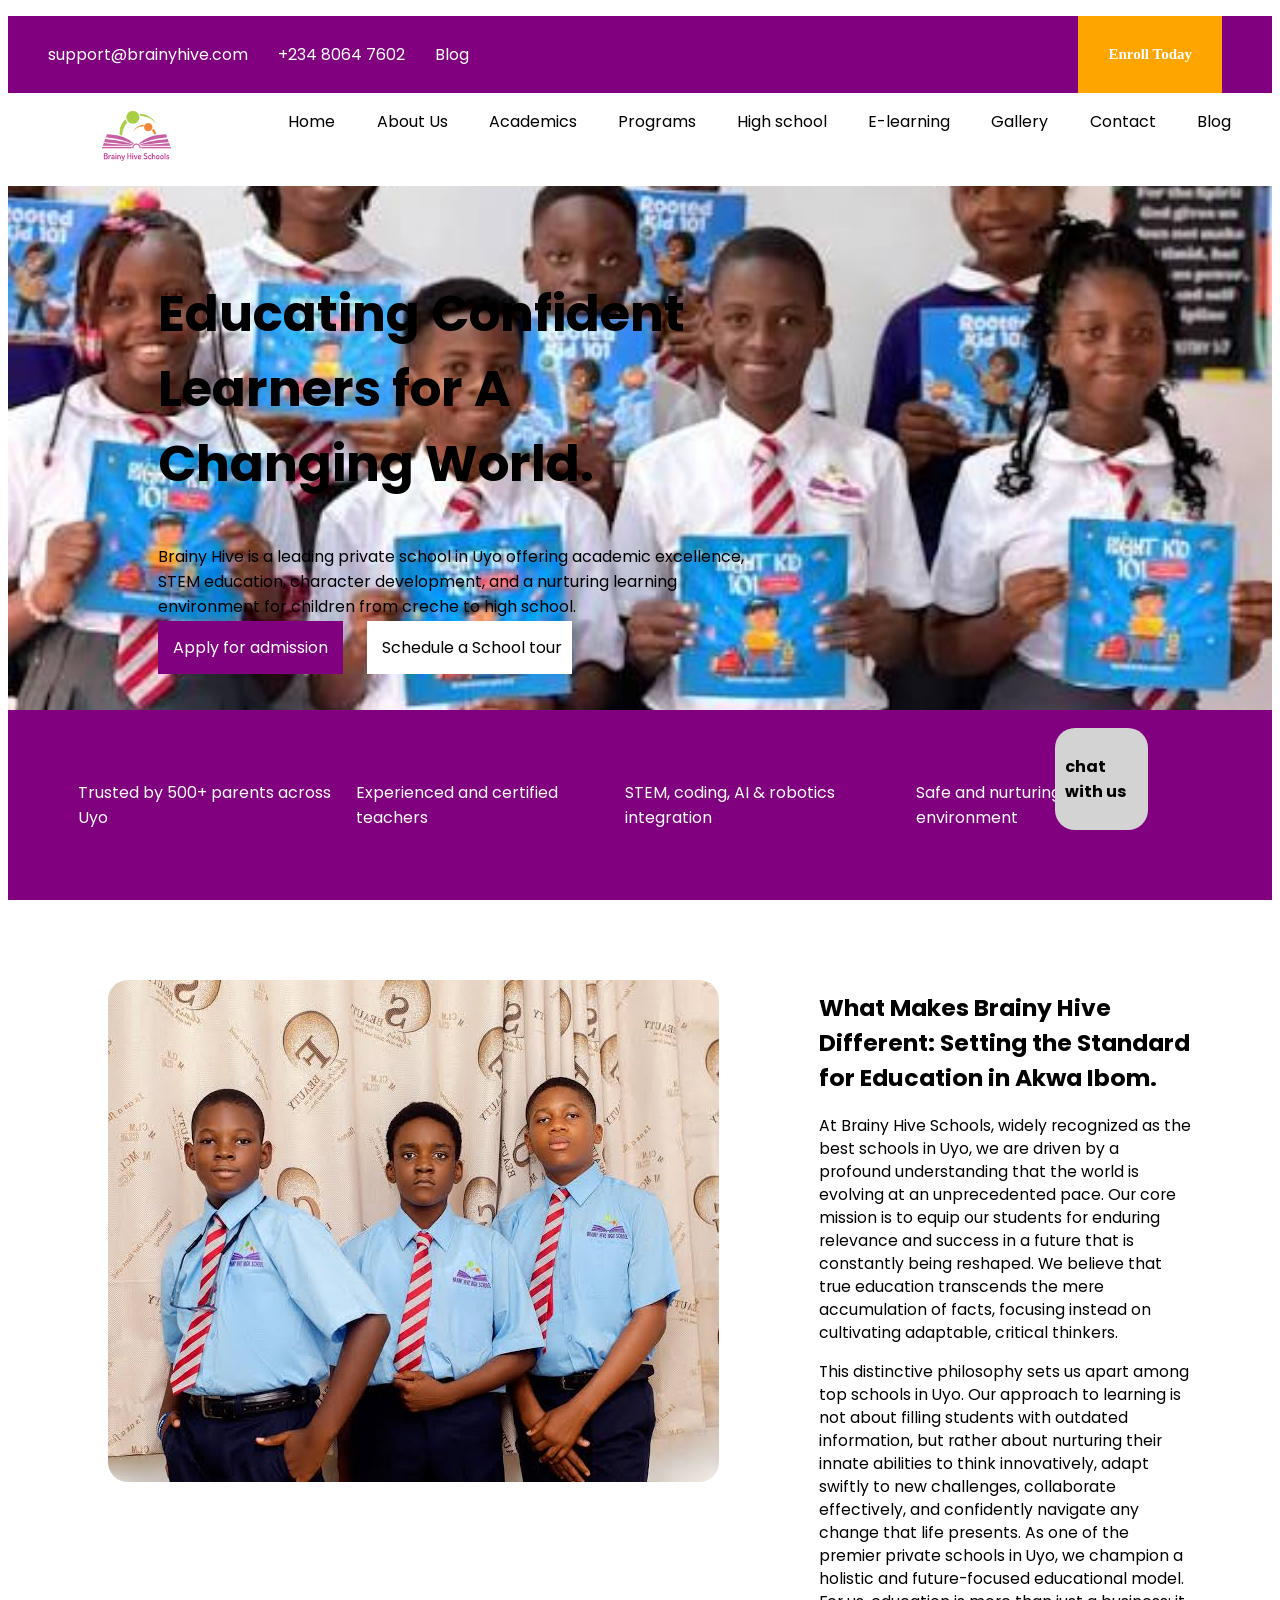
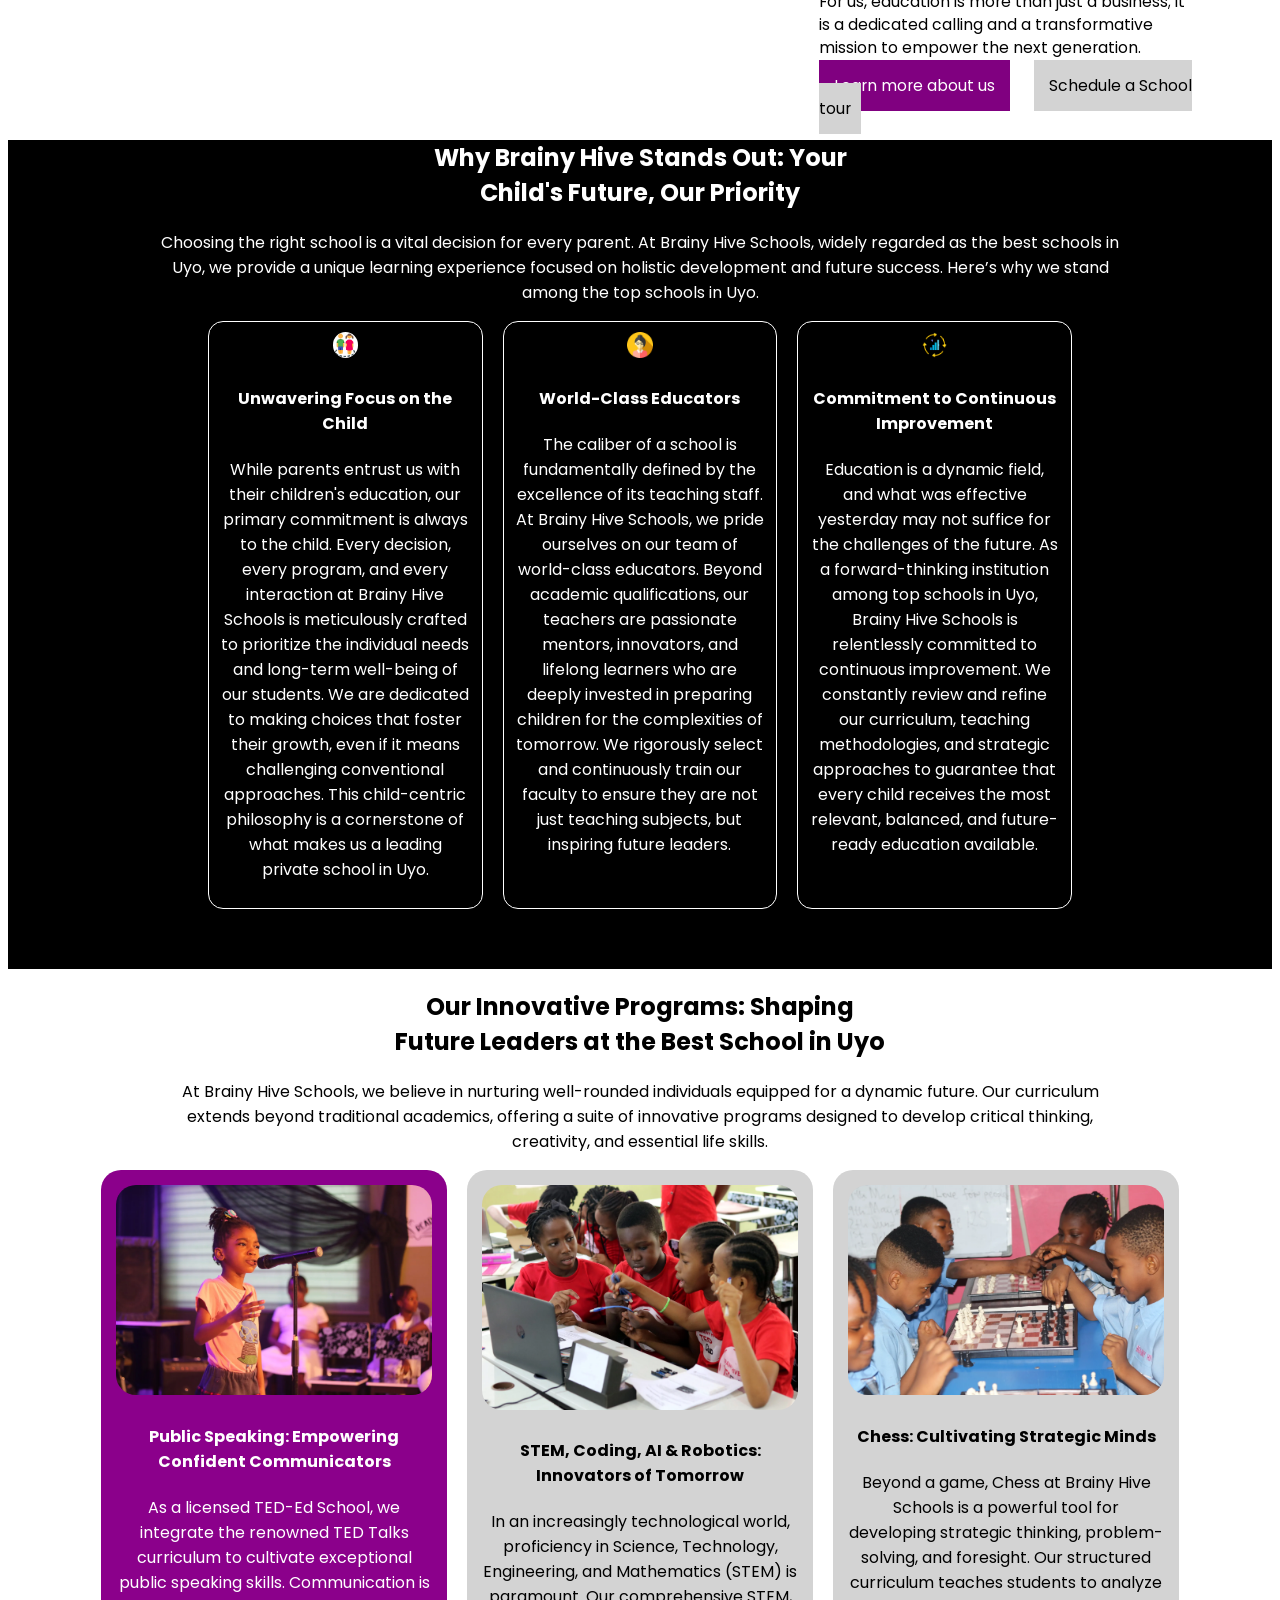
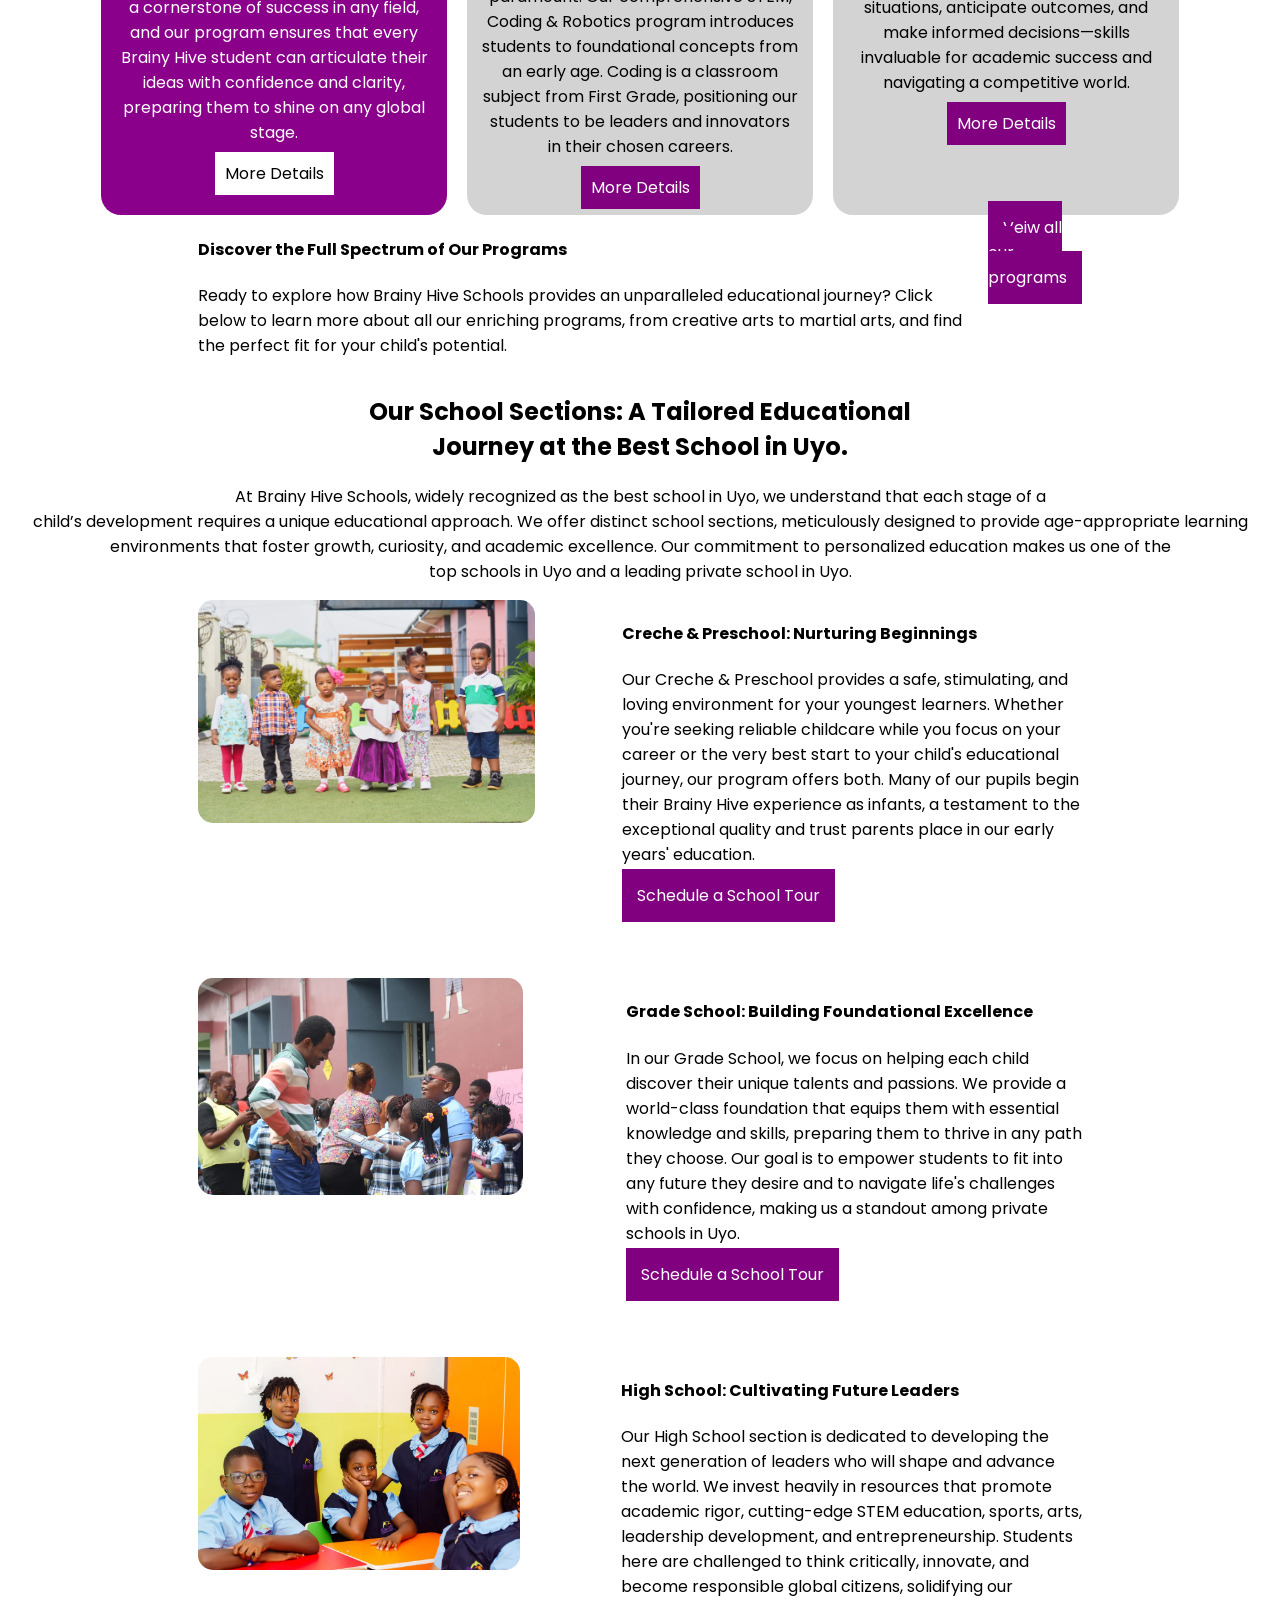
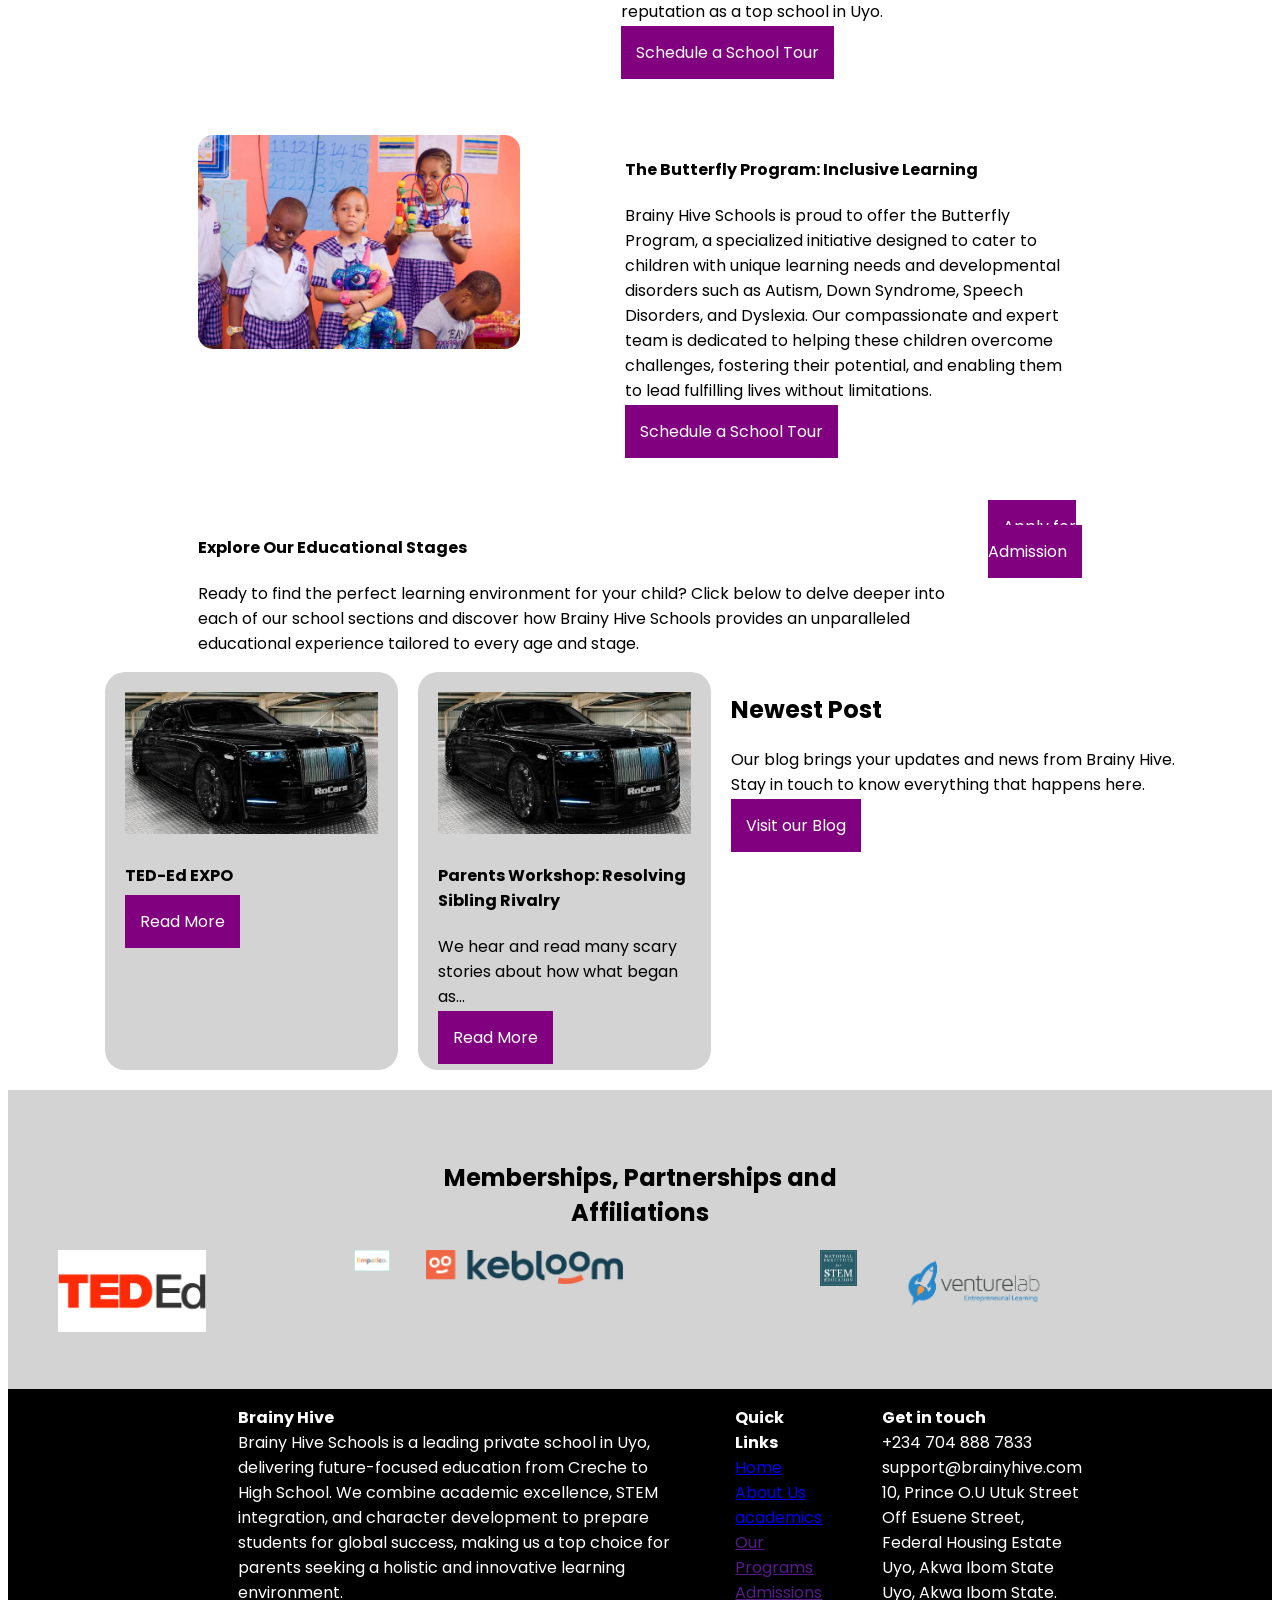
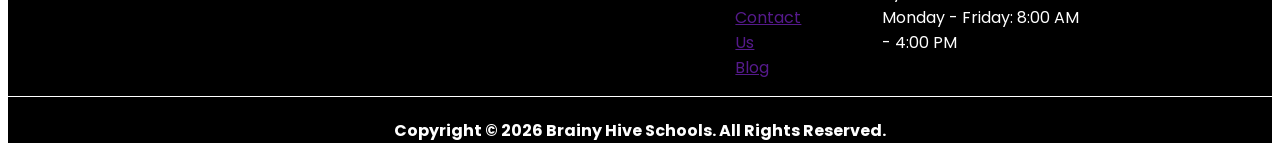
==== commit c01c0e14: "next commit" ====
--- a/index.html
+++ b/index.html
@@ -17,12 +17,19 @@
             <li>Blog</li>
         </div>
         <div class="enroll-today">
-            <button class="enroll-mi-casa">enroll today</button>
+            <button class="enroll-mi-casa">Enroll Today</button>
 
         </div>
 
 
+
     </ul>
+    <div class="fixed-button">
+        <span class="ifneeded">
+            <p>chat with us</p>
+        </span>
+        <img width="30%" src="./images/whatsapp-removebg-preview.png" alt="">
+    </div>
     <header>
         <nav class="brain-nav">
             <ul class="brain-ul">
@@ -36,10 +43,10 @@
                 <a href="./high school.html">
                     <li>High school</li>
                 </a>
-                <a href="">
+                <a href="e-learning.html">
                     <li>E-learning</li>
                 </a>
-                <a href="">
+                <a href="gallery.html">
                     <li>Gallery</li>
                 </a>
                 <a href="">
--- a/styles.css
+++ b/styles.css
@@ -27,13 +27,22 @@
 
 .enroll-mi-casa {
     padding: 30px;
-    
+    margin-right: 50px;
+    color: white;
+    font-size: 15px;
+    font-weight: 600;
     background-color: orange;
     border: none;
     font-family: Poppins;
 
 }
 
+.ifneeded {
+    background-color: lightgrey;
+    padding: 10px;
+    border-radius: 20px;
+    font-weight: 700;
+}
 
 
 /* DESKTOP MENU */
@@ -42,7 +51,7 @@
     background-color: purple;
     justify-content: space-between;
     color: white;
-    padding: 30px;
+    
     align-items: center;
     gap: 30px;
     list-style: none;
@@ -376,6 +385,25 @@
     text-align: center;
     font-family: Poppins;
 }
+
+
+.fixed-button {
+
+    padding: 20px;
+    border: none;
+    border-radius: 20px;
+    margin-top: 20px;
+    margin-left: 1000px !important;
+font-family: Poppins;
+    cursor: pointer;
+    position: fixed;
+    bottom: 50px;
+    right: 50px;
+    display: flex;
+    gap: 30px;
+    align-items: center;
+}
+
 
 
 
